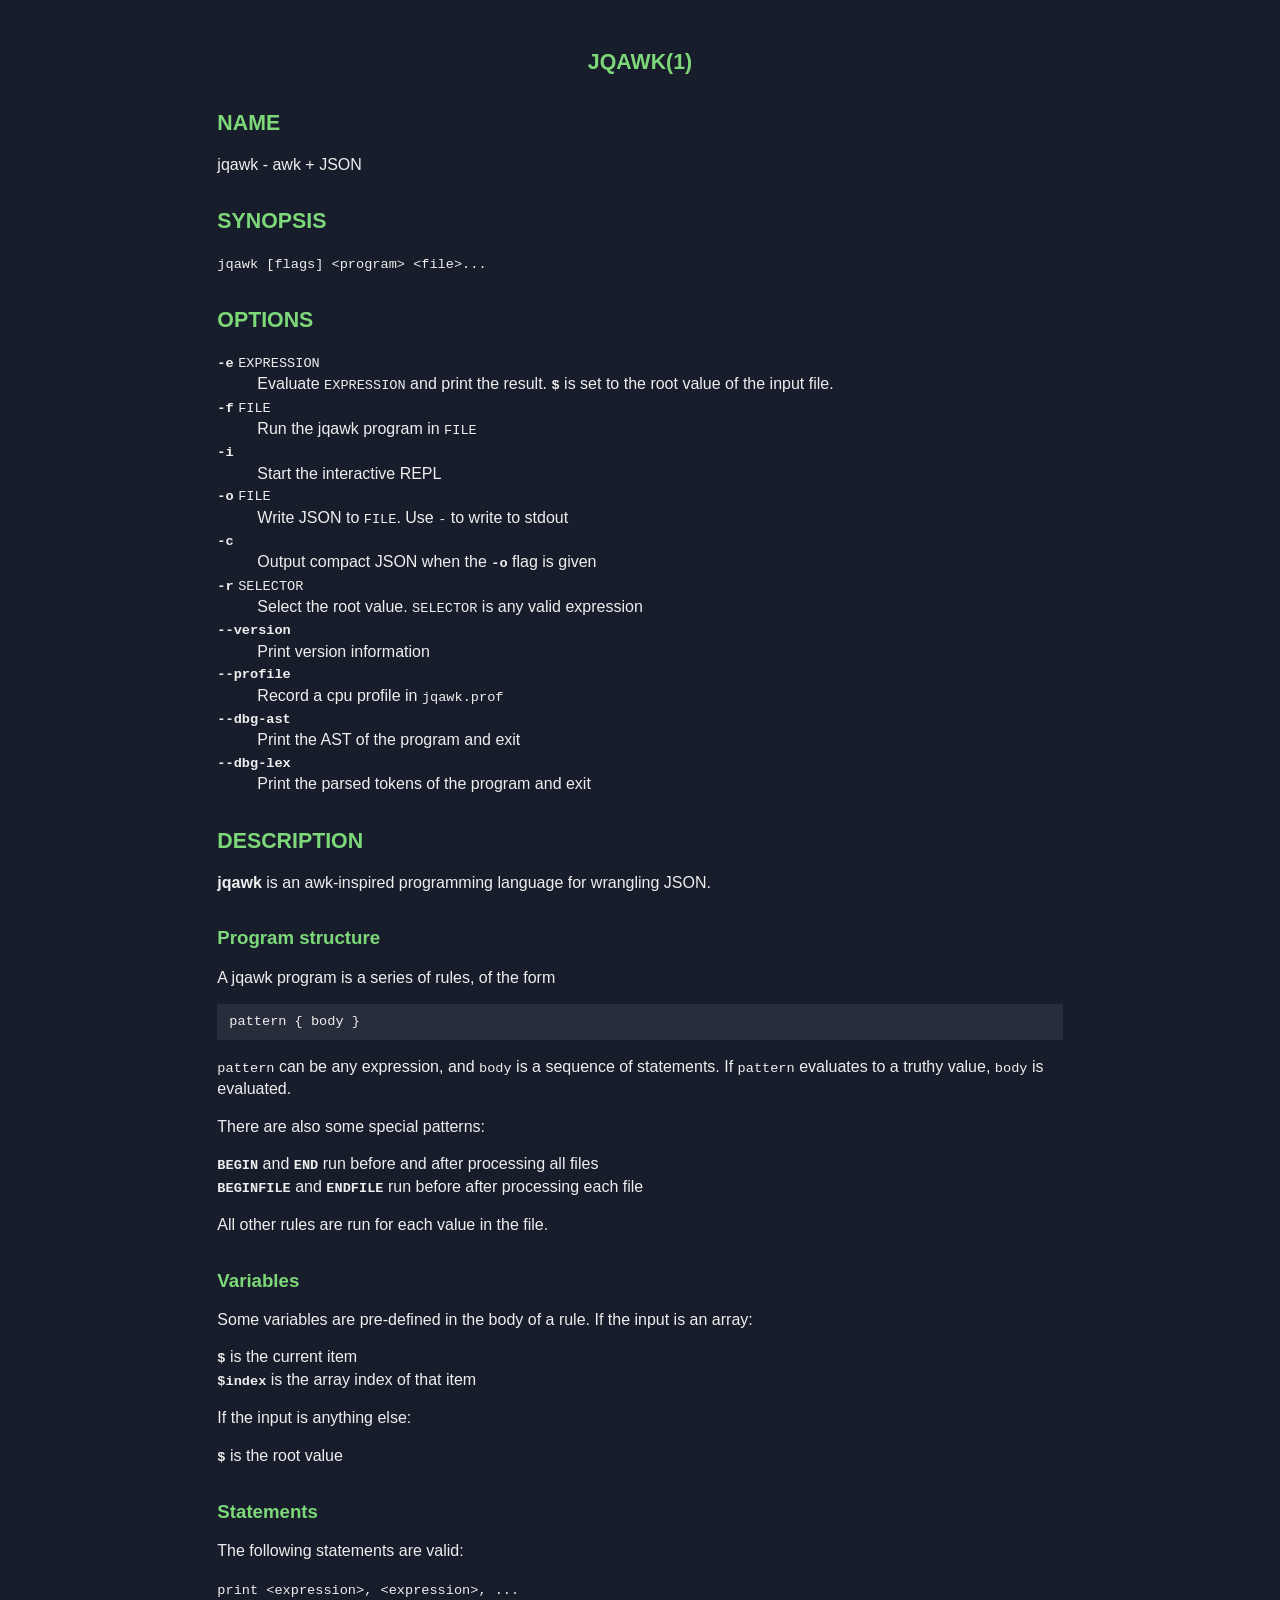
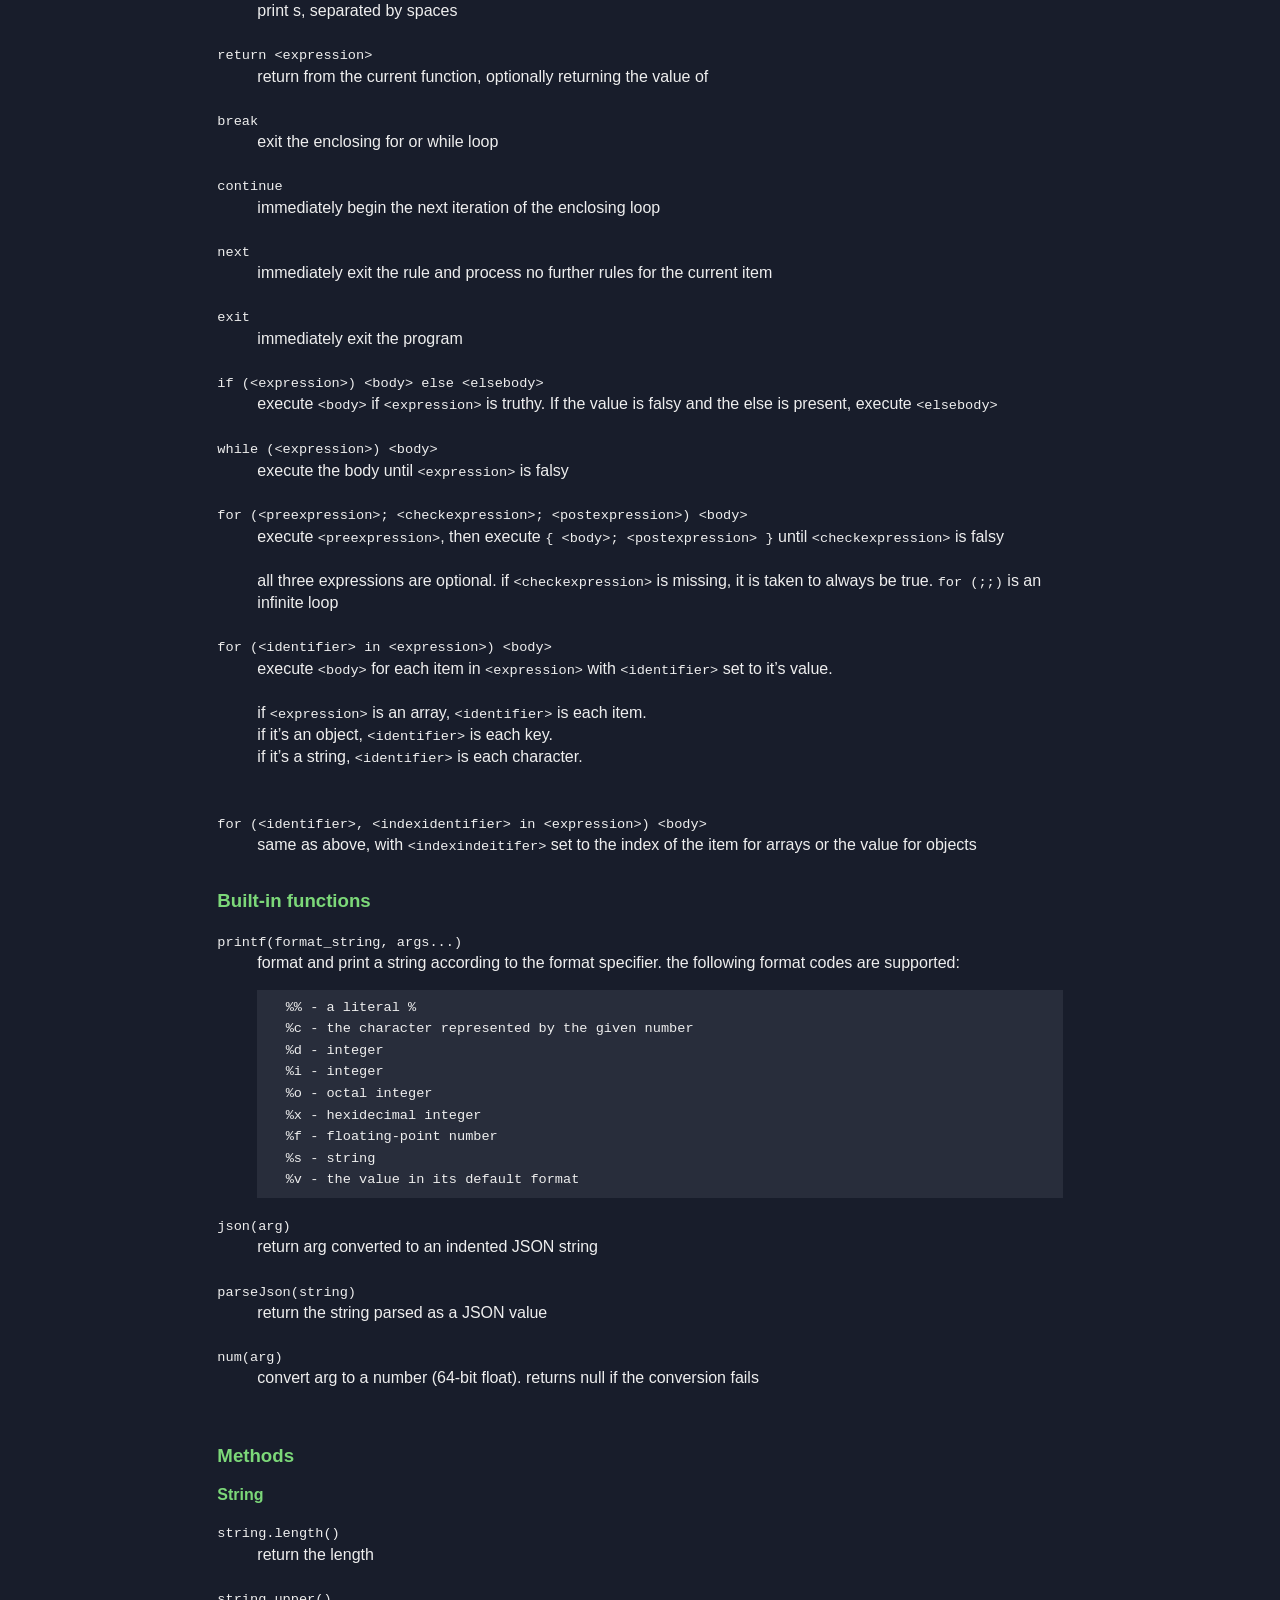
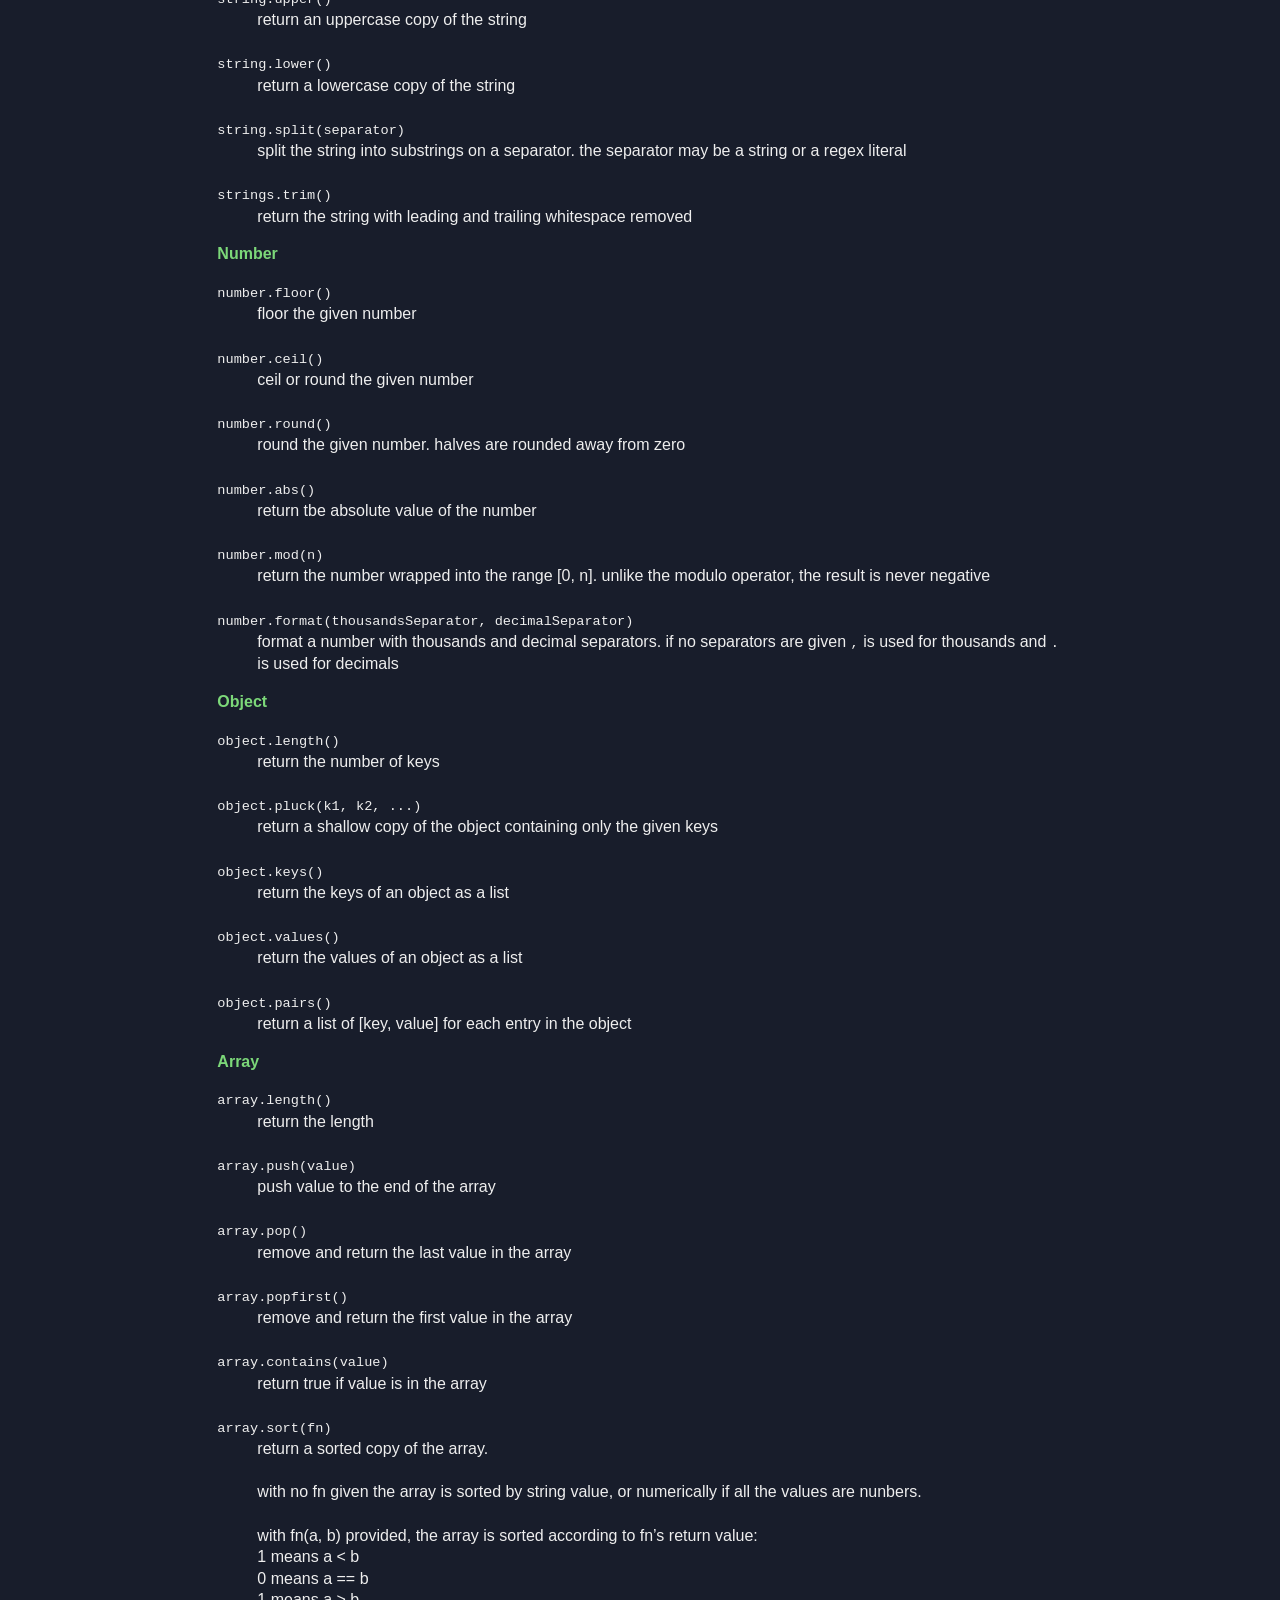
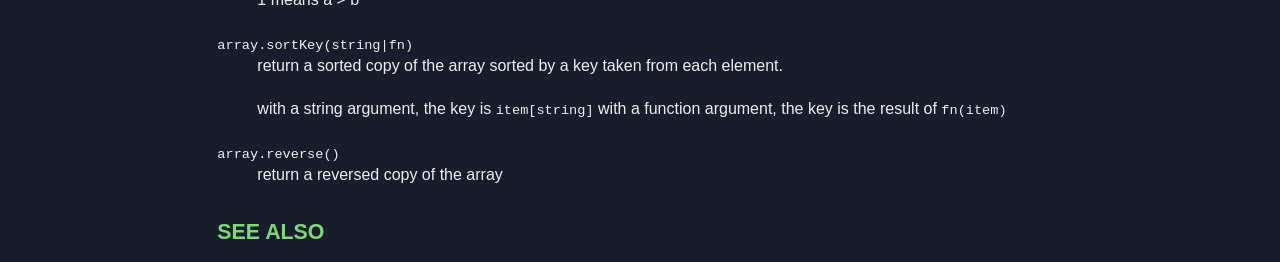
==== cli/docs/jqawk.html @ 04a34c37 "some website changes" ====
<!DOCTYPE html>
<html xmlns="http://www.w3.org/1999/xhtml">
<head>
  <meta charset="utf-8" />
  <meta name="generator" content="pandoc" />
  <meta name="viewport" content="width=device-width, initial-scale=1.0, user-scalable=yes" />
  <title>JQAWK(1)</title>
  <style>

html {
color: #1a1a1a;
background-color: #fdfdfd;
}
body {
margin: 0 auto;
max-width: 36em;
padding-left: 50px;
padding-right: 50px;
padding-top: 50px;
padding-bottom: 50px;
hyphens: auto;
overflow-wrap: break-word;
text-rendering: optimizeLegibility;
font-kerning: normal;
}
@media (max-width: 600px) {
body {
font-size: 0.9em;
padding: 12px;
}
h1 {
font-size: 1.8em;
}
}
@media print {
html {
background-color: white;
}
body {
background-color: transparent;
color: black;
font-size: 12pt;
}
p, h2, h3 {
orphans: 3;
widows: 3;
}
h2, h3, h4 {
page-break-after: avoid;
}
}
p {
margin: 1em 0;
}
a {
color: #1a1a1a;
}
a:visited {
color: #1a1a1a;
}
img {
max-width: 100%;
}
svg {
height: auto;
max-width: 100%;
}
h1, h2, h3, h4, h5, h6 {
margin-top: 1.4em;
}
h5, h6 {
font-size: 1em;
font-style: italic;
}
h6 {
font-weight: normal;
}
ol, ul {
padding-left: 1.7em;
margin-top: 1em;
}
li > ol, li > ul {
margin-top: 0;
}
blockquote {
margin: 1em 0 1em 1.7em;
padding-left: 1em;
border-left: 2px solid #e6e6e6;
color: #606060;
}
code {
white-space: pre-wrap;
font-family: Menlo, Monaco, Consolas, 'Lucida Console', monospace;
font-size: 85%;
margin: 0;
hyphens: manual;
}
pre {
margin: 1em 0;
overflow: auto;
}
pre code {
padding: 0;
overflow: visible;
overflow-wrap: normal;
}
.sourceCode {
background-color: transparent;
overflow: visible;
}
hr {
border: none;
border-top: 1px solid #1a1a1a;
height: 1px;
margin: 1em 0;
}
table {
margin: 1em 0;
border-collapse: collapse;
width: 100%;
overflow-x: auto;
display: block;
font-variant-numeric: lining-nums tabular-nums;
}
table caption {
margin-bottom: 0.75em;
}
tbody {
margin-top: 0.5em;
border-top: 1px solid #1a1a1a;
border-bottom: 1px solid #1a1a1a;
}
th {
border-top: 1px solid #1a1a1a;
padding: 0.25em 0.5em 0.25em 0.5em;
}
td {
padding: 0.125em 0.5em 0.25em 0.5em;
}
header {
margin-bottom: 4em;
text-align: center;
}
#TOC li {
list-style: none;
}
#TOC ul {
padding-left: 1.3em;
}
#TOC > ul {
padding-left: 0;
}
#TOC a:not(:hover) {
text-decoration: none;
}
span.smallcaps{font-variant: small-caps;}
div.columns{display: flex; gap: min(4vw, 1.5em);}
div.column{flex: auto; overflow-x: auto;}
div.hanging-indent{margin-left: 1.5em; text-indent: -1.5em;}

ul.task-list[class]{list-style: none;}
ul.task-list li input[type="checkbox"] {
font-size: inherit;
width: 0.8em;
margin: 0 0.8em 0.2em -1.6em;
vertical-align: middle;
}
.display.math{display: block; text-align: center; margin: 0.5rem auto;}
</style>
  <style type="text/css">html {
background-color: #181d2b;
color: #eee;
font-family: sans-serif;
font-size: 12pt;
line-height: 1.35;
}
body {
padding: 1rem 0;
max-width: 100ex;
}
header {
margin-bottom: 1rem;
}
header > p {
margin: 0;
}
footer {
background-color: #080d1b;
position: absolute;
text-align: center;
left: 0;
right: 0;
padding: 2rem;
}
footer > div {
max-width: 100ex;
margin: 0 auto;
}
a, a:visited {
color: dodgerblue;
text-decoration: none;
}
h2 {
text-transform: captialize;
}
h1 { font-size: 16pt; margin-top: 2rem; }
h2 { font-size: 14pt; margin-top: 2rem; }
h3 { font-size: 12pt; margin-top: 1rem; }
h1, h2, h3 {
color: #7cd879;
}
pre {
font-size: 12pt;
padding: 7px 12px;
overflow-x: auto;
}
pre, .sourceCode {
background-color: #282d3b;
}
code, pre {
white-space: pre;
}
.jqawk-header {
display: flex;
gap: 1rem;
padding-bottom: 1rem;
border-bottom: .25rem solid #7cd879;
}
.jqawk-header img {
width: 72px;
height: 72px;
}
.jqawk-header h1 {
font-size: 20pt;
margin-top: 16px;
color: #7cd879;
}

.tip {
border-left: .25em solid #6b6;
padding: .25rem .5rem;
}
.tip .title {
color: #6b6;
}
.tip p:first-child {
margin-top: 0;
}
</style>
</head>
<body>
<header id="title-block-header">
<h1 class="title">JQAWK(1)</h1>
</header>
<h1 id="name">NAME</h1>
<p>jqawk - awk + JSON</p>
<h1 id="synopsis">SYNOPSIS</h1>
<p><code>jqawk [flags] &lt;program&gt; &lt;file&gt;...</code></p>
<h1 id="options">OPTIONS</h1>
<dl>
<dt><strong><code>-e</code></strong> <code>EXPRESSION</code></dt>
<dd>
Evaluate <code>EXPRESSION</code> and print the result.
<strong><code>$</code></strong> is set to the root value of the input
file.
</dd>
<dt><strong><code>-f</code></strong> <code>FILE</code></dt>
<dd>
Run the jqawk program in <code>FILE</code>
</dd>
<dt><strong><code>-i</code></strong></dt>
<dd>
Start the interactive REPL
</dd>
<dt><strong><code>-o</code></strong> <code>FILE</code></dt>
<dd>
Write JSON to <code>FILE</code>. Use <code>-</code> to write to stdout
</dd>
<dt><strong><code>-c</code></strong></dt>
<dd>
Output compact JSON when the <strong><code>-o</code></strong> flag is
given
</dd>
<dt><strong><code>-r</code></strong> <code>SELECTOR</code></dt>
<dd>
Select the root value. <code>SELECTOR</code> is any valid expression
</dd>
<dt><strong><code>--version</code></strong></dt>
<dd>
Print version information
</dd>
<dt><strong><code>--profile</code></strong></dt>
<dd>
Record a cpu profile in <code>jqawk.prof</code>
</dd>
<dt><strong><code>--dbg-ast</code></strong></dt>
<dd>
Print the AST of the program and exit
</dd>
<dt><strong><code>--dbg-lex</code></strong></dt>
<dd>
Print the parsed tokens of the program and exit
</dd>
</dl>
<h1 id="description">DESCRIPTION</h1>
<p><strong>jqawk</strong> is an awk-inspired programming language for
wrangling JSON.</p>
<h2 id="program-structure">Program structure</h2>
<p>A jqawk program is a series of rules, of the form</p>
<pre><code>pattern { body }</code></pre>
<p><code>pattern</code> can be any expression, and <code>body</code> is
a sequence of statements. If <code>pattern</code> evaluates to a truthy
value, <code>body</code> is evaluated.</p>
<p>There are also some special patterns:</p>
<p><strong><code>BEGIN</code></strong> and
<strong><code>END</code></strong> run before and after processing all
files<br />
<strong><code>BEGINFILE</code></strong> and
<strong><code>ENDFILE</code></strong> run before after processing each
file</p>
<p>All other rules are run for each value in the file.</p>
<h2 id="variables">Variables</h2>
<p>Some variables are pre-defined in the body of a rule. If the input is
an array:</p>
<p><strong><code>$</code></strong> is the current item<br />
<strong><code>$index</code></strong> is the array index of that item</p>
<p>If the input is anything else:</p>
<p><strong><code>$</code></strong> is the root value</p>
<h2 id="statements">Statements</h2>
<p>The following statements are valid:</p>
<dl>
<dt><code>print &lt;expression&gt;, &lt;expression&gt;, ...</code></dt>
<dd>
print <expression>s, separated by spaces <br><br>
</dd>
<dt><code>return &lt;expression&gt;</code></dt>
<dd>
return from the current function, optionally returning the value of
<expression> <br><br>
</dd>
<dt><code>break</code></dt>
<dd>
exit the enclosing for or while loop <br><br>
</dd>
<dt><code>continue</code></dt>
<dd>
immediately begin the next iteration of the enclosing loop <br><br>
</dd>
<dt><code>next</code></dt>
<dd>
immediately exit the rule and process no further rules for the current
item <br><br>
</dd>
<dt><code>exit</code></dt>
<dd>
immediately exit the program <br><br>
</dd>
<dt><code>if (&lt;expression&gt;) &lt;body&gt; else &lt;elsebody&gt;</code></dt>
<dd>
execute <code>&lt;body&gt;</code> if <code>&lt;expression&gt;</code> is
truthy. If the value is falsy and the else is present, execute
<code>&lt;elsebody&gt;</code> <br><br>
</dd>
<dt><code>while (&lt;expression&gt;) &lt;body&gt;</code></dt>
<dd>
execute the body until <code>&lt;expression&gt;</code> is falsy <br><br>
</dd>
<dt><code>for (&lt;preexpression&gt;; &lt;checkexpression&gt;; &lt;postexpression&gt;) &lt;body&gt;</code></dt>
<dd>
execute <code>&lt;preexpression&gt;</code>, then execute
<code>{ &lt;body&gt;; &lt;postexpression&gt; }</code> until
<code>&lt;checkexpression&gt;</code> is falsy
<br><br>
all three expressions are optional. if
<code>&lt;checkexpression&gt;</code> is missing, it is taken to always
be true. <code>for (;;)</code> is an infinite loop <br><br>
</dd>
<dt><code>for (&lt;identifier&gt; in &lt;expression&gt;) &lt;body&gt;</code></dt>
<dd>
execute <code>&lt;body&gt;</code> for each item in
<code>&lt;expression&gt;</code> with <code>&lt;identifier&gt;</code> set
to it’s value.
<br><br>
if <code>&lt;expression&gt;</code> is an array,
<code>&lt;identifier&gt;</code> is each item.<br />
if it’s an object, <code>&lt;identifier&gt;</code> is each key.<br />
if it’s a string, <code>&lt;identifier&gt;</code> is each
character.<br />
<br><br>
</dd>
<dt><code>for (&lt;identifier&gt;, &lt;indexidentifier&gt; in &lt;expression&gt;) &lt;body&gt;</code></dt>
<dd>
same as above, with <code>&lt;indexindeitifer&gt;</code> set to the
index of the item for arrays or the value for objects
</dd>
</dl>
<h2 id="built-in-functions">Built-in functions</h2>
<dl>
<dt><code>printf(format_string, args...)</code></dt>
<dd>
format and print a string according to the format specifier. the
following format codes are supported:
<pre><code>  %% - a literal %
  %c - the character represented by the given number
  %d - integer
  %i - integer
  %o - octal integer
  %x - hexidecimal integer
  %f - floating-point number
  %s - string
  %v - the value in its default format</code></pre>
</dd>
<dt><code>json(arg)</code></dt>
<dd>
return arg converted to an indented JSON string <br><br>
</dd>
<dt><code>parseJson(string)</code></dt>
<dd>
return the string parsed as a JSON value <br><br>
</dd>
<dt><code>num(arg)</code></dt>
<dd>
convert arg to a number (64-bit float). returns null if the conversion
fails <br><br>
</dd>
</dl>
<h2 id="methods">Methods</h2>
<h3 id="string">String</h3>
<dl>
<dt><code>string.length()</code></dt>
<dd>
return the length <br><br>
</dd>
<dt><code>string.upper()</code></dt>
<dd>
return an uppercase copy of the string <br><br>
</dd>
<dt><code>string.lower()</code></dt>
<dd>
return a lowercase copy of the string <br><br>
</dd>
<dt><code>string.split(separator)</code></dt>
<dd>
split the string into substrings on a separator. the separator may be a
string or a regex literal <br><br>
</dd>
<dt><code>strings.trim()</code></dt>
<dd>
return the string with leading and trailing whitespace removed
</dd>
</dl>
<h3 id="number">Number</h3>
<dl>
<dt><code>number.floor()</code></dt>
<dd>
floor the given number <br><br>
</dd>
<dt><code>number.ceil()</code></dt>
<dd>
ceil or round the given number <br><br>
</dd>
<dt><code>number.round()</code></dt>
<dd>
round the given number. halves are rounded away from zero <br><br>
</dd>
<dt><code>number.abs()</code></dt>
<dd>
return tbe absolute value of the number <br><br>
</dd>
<dt><code>number.mod(n)</code></dt>
<dd>
return the number wrapped into the range [0, n]. unlike the modulo
operator, the result is never negative <br><br>
</dd>
<dt><code>number.format(thousandsSeparator, decimalSeparator)</code></dt>
<dd>
format a number with thousands and decimal separators. if no separators
are given <code>,</code> is used for thousands and <code>.</code> is
used for decimals
</dd>
</dl>
<h3 id="object">Object</h3>
<dl>
<dt><code>object.length()</code></dt>
<dd>
return the number of keys <br><br>
</dd>
<dt><code>object.pluck(k1, k2, ...)</code></dt>
<dd>
return a shallow copy of the object containing only the given keys
<br><br>
</dd>
<dt><code>object.keys()</code></dt>
<dd>
return the keys of an object as a list <br><br>
</dd>
<dt><code>object.values()</code></dt>
<dd>
return the values of an object as a list <br><br>
</dd>
<dt><code>object.pairs()</code></dt>
<dd>
return a list of [key, value] for each entry in the object
</dd>
</dl>
<h3 id="array">Array</h3>
<dl>
<dt><code>array.length()</code></dt>
<dd>
return the length <br><br>
</dd>
<dt><code>array.push(value)</code></dt>
<dd>
push value to the end of the array <br><br>
</dd>
<dt><code>array.pop()</code></dt>
<dd>
remove and return the last value in the array <br><br>
</dd>
<dt><code>array.popfirst()</code></dt>
<dd>
remove and return the first value in the array <br><br>
</dd>
<dt><code>array.contains(value)</code></dt>
<dd>
return true if value is in the array <br><br>
</dd>
<dt><code>array.sort(fn)</code></dt>
<dd>
return a sorted copy of the array.
<br><br>
with no fn given the array is sorted by string value, or numerically if
all the values are nunbers.
<br><br>
with fn(a, b) provided, the array is sorted according to fn’s return
value:<br />
1 means a &lt; b<br />
0 means a == b<br />
1 means a &gt; b <br><br>
</dd>
<dt><code>array.sortKey(string|fn)</code></dt>
<dd>
return a sorted copy of the array sorted by a key taken from each
element.
<br><br>
with a string argument, the key is <code>item[string]</code> with a
function argument, the key is the result of <code>fn(item)</code>
<br><br>
</dd>
<dt><code>array.reverse()</code></dt>
<dd>
return a reversed copy of the array
</dd>
</dl>
<h1 id="see-also">SEE ALSO</h1>
<p>Project homepage <a href="http://github.com/alligator/jqawk">http://github.com/alligator/jqawk</a></p>
</body>
</html>
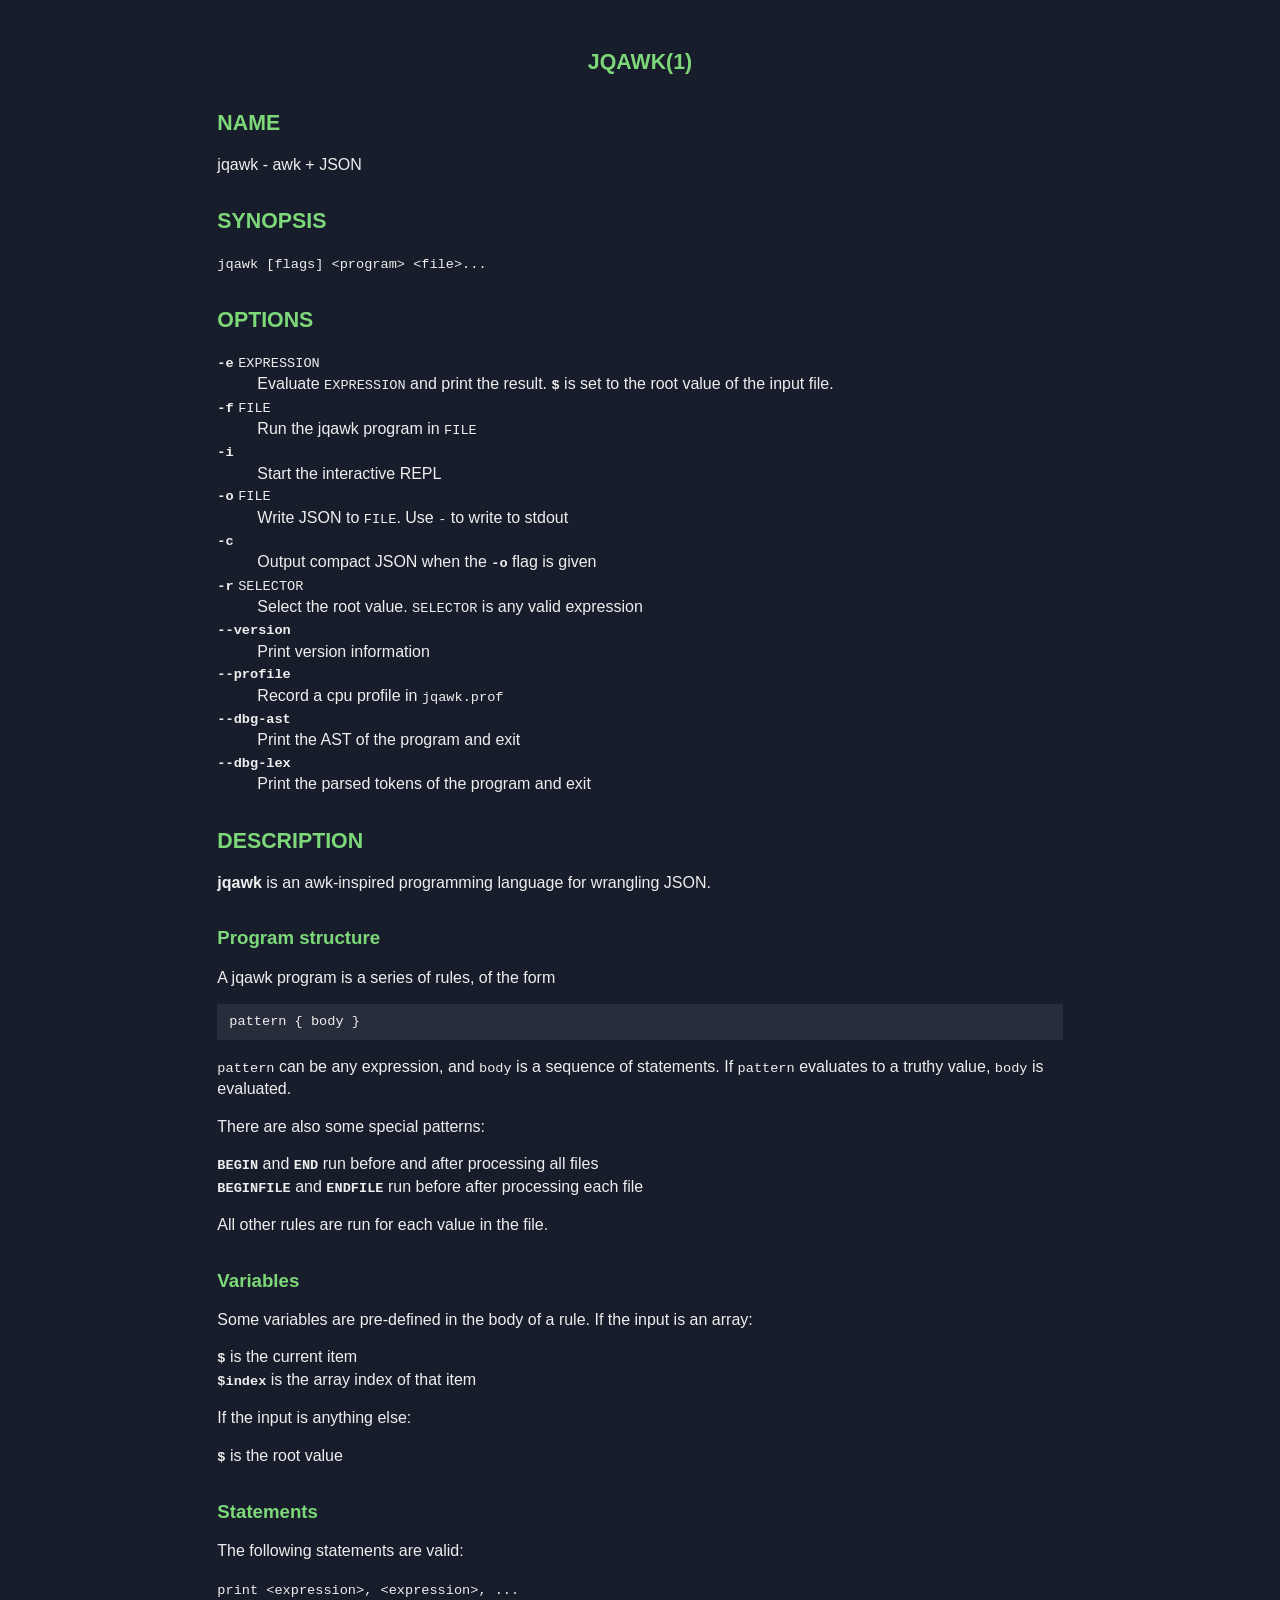
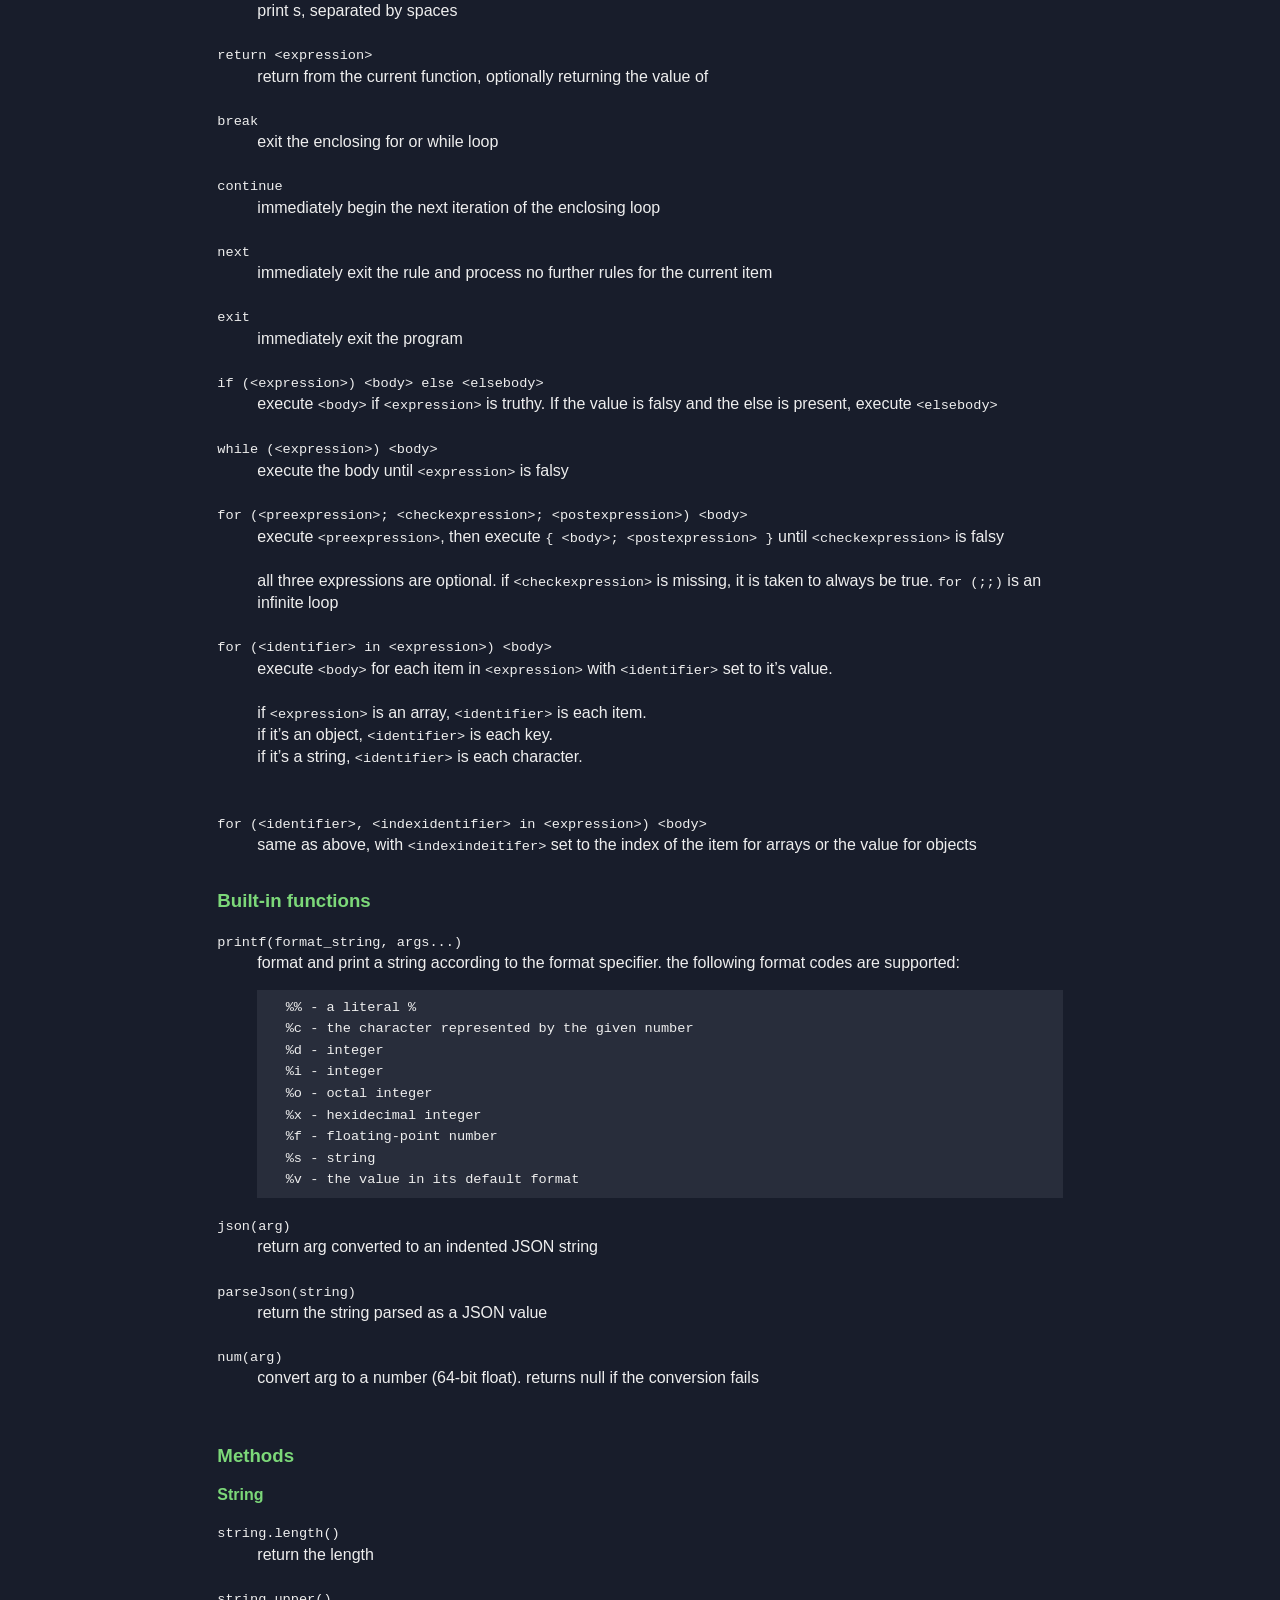
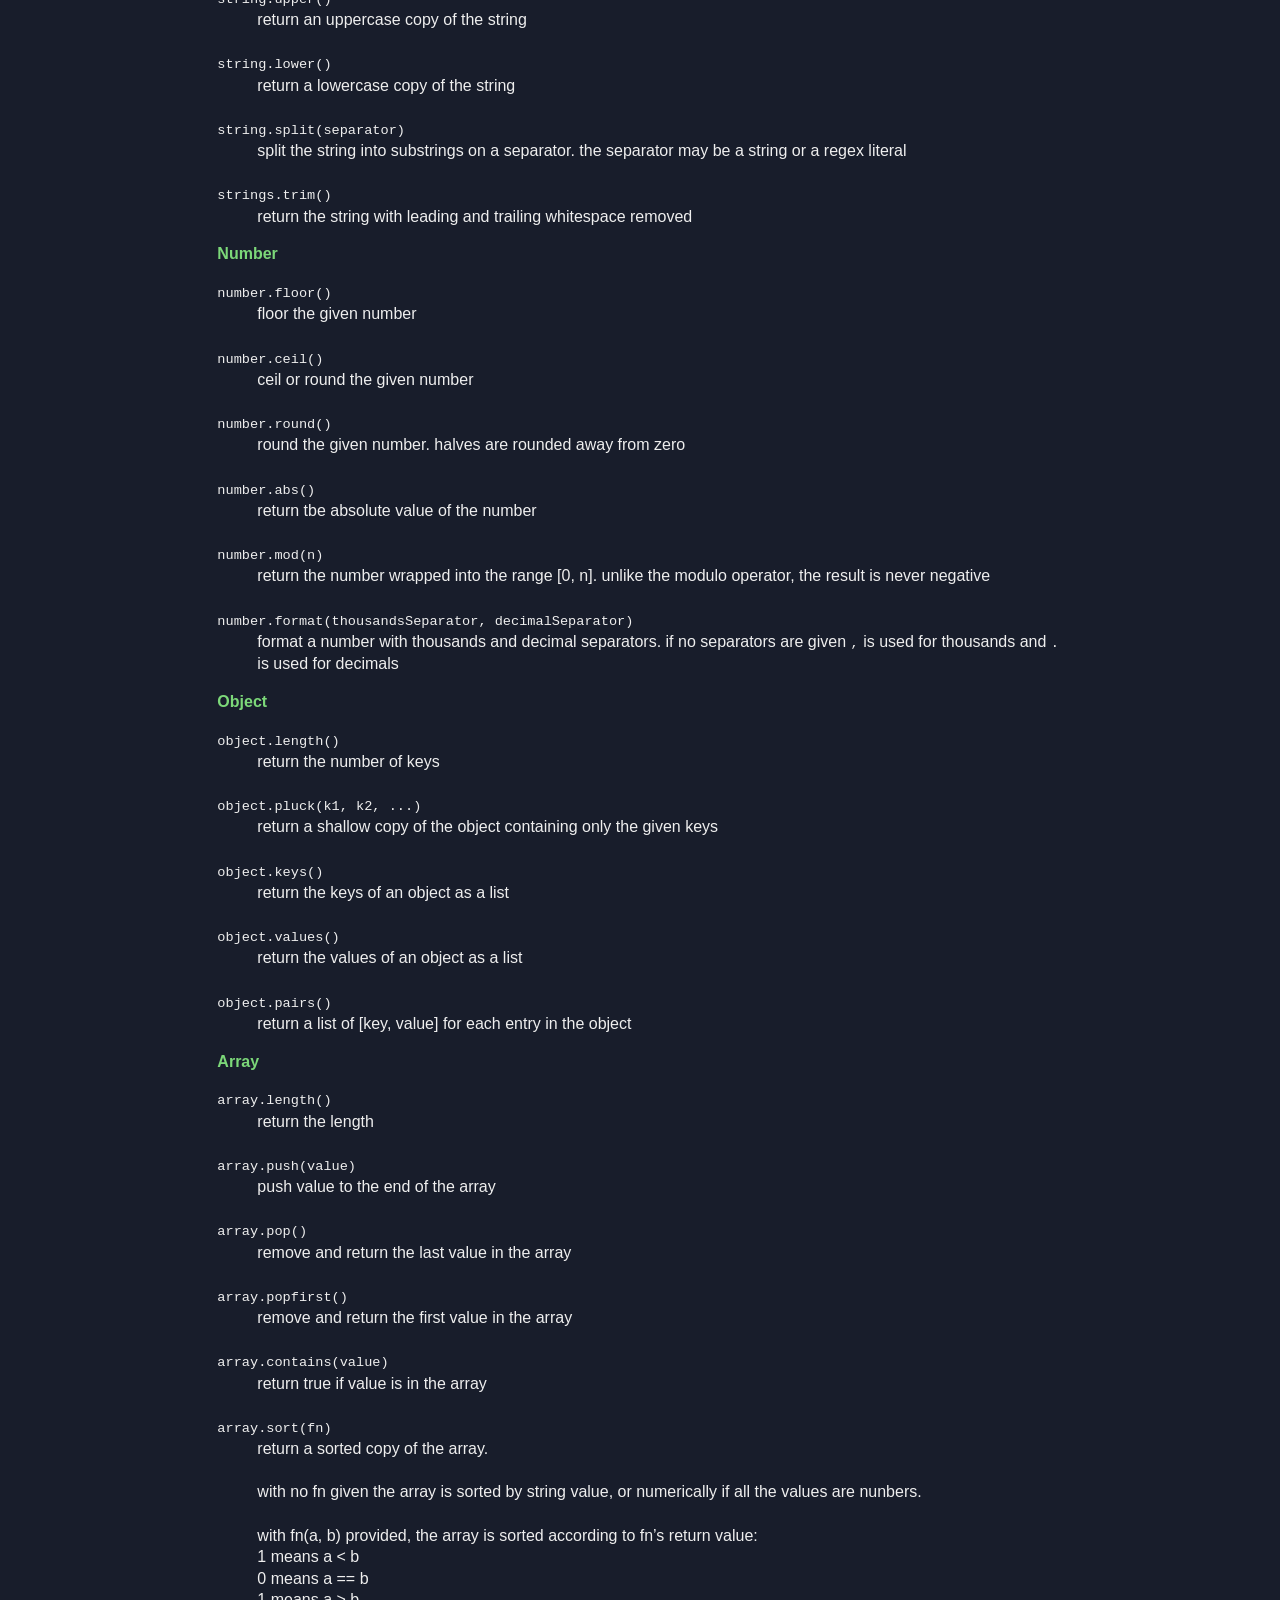
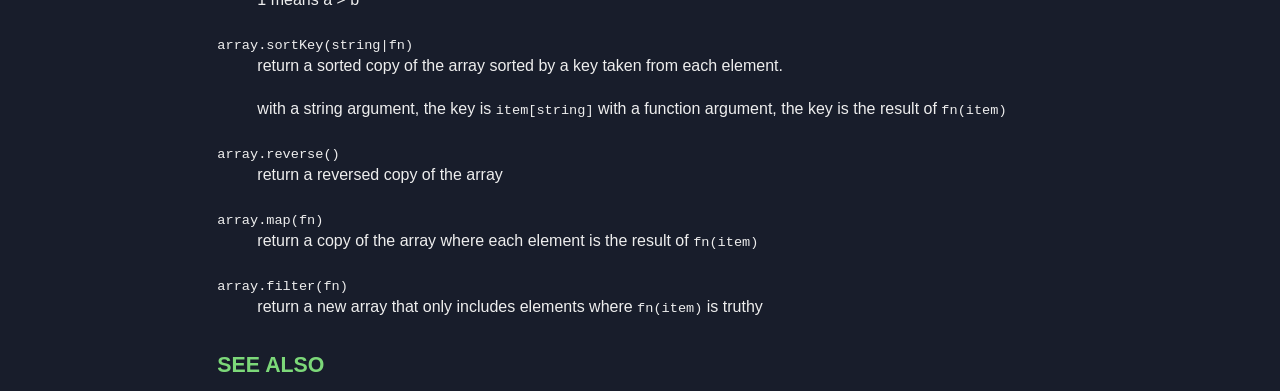
==== commit fd8f46ac: "add array.map() and array.filter()" ====
--- a/cli/docs/jqawk.html
+++ b/cli/docs/jqawk.html
@@ -175,7 +175,7 @@
 line-height: 1.35;
 }
 body {
-padding: 1rem 0;
+padding: 1rem 1rem;
 max-width: 100ex;
 }
 header {
@@ -549,7 +549,17 @@
 </dd>
 <dt><code>array.reverse()</code></dt>
 <dd>
-return a reversed copy of the array
+return a reversed copy of the array <br><br>
+</dd>
+<dt><code>array.map(fn)</code></dt>
+<dd>
+return a copy of the array where each element is the result of
+<code>fn(item)</code> <br><br>
+</dd>
+<dt><code>array.filter(fn)</code></dt>
+<dd>
+return a new array that only includes elements where
+<code>fn(item)</code> is truthy
 </dd>
 </dl>
 <h1 id="see-also">SEE ALSO</h1>
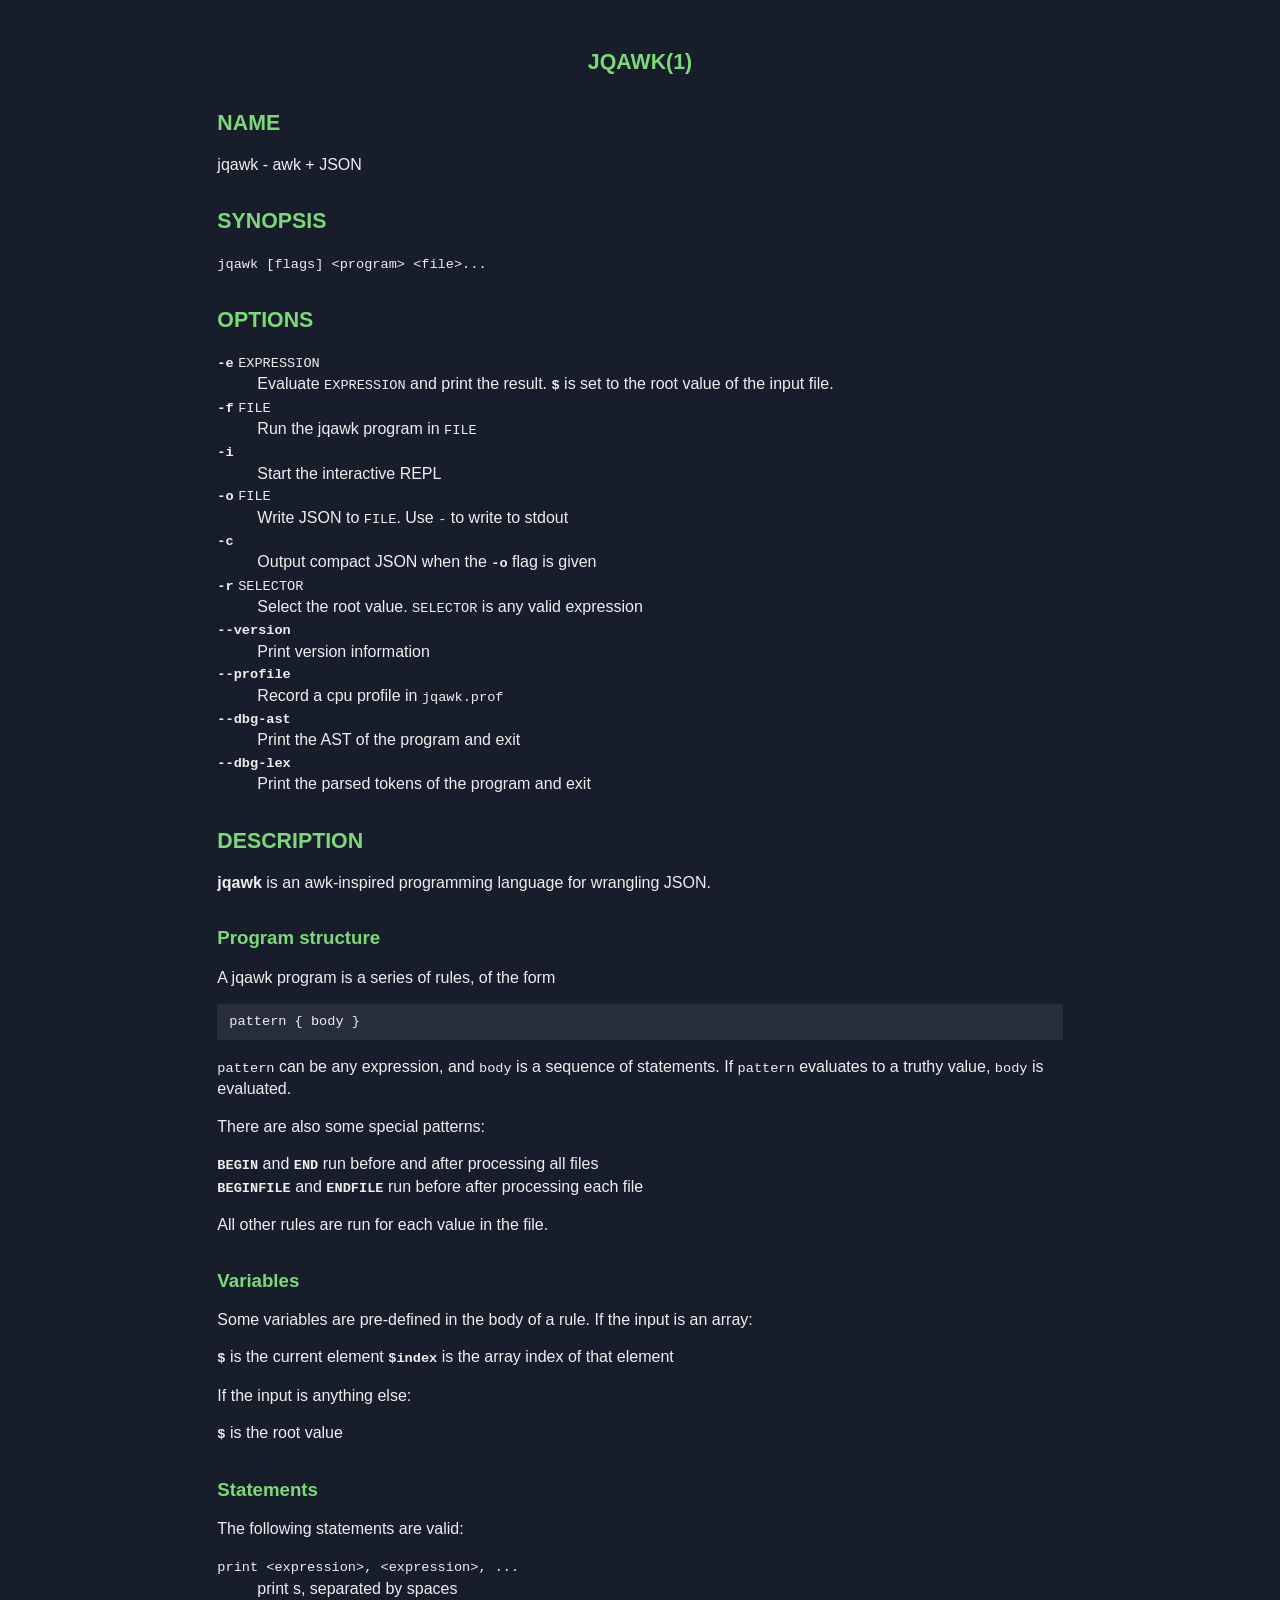
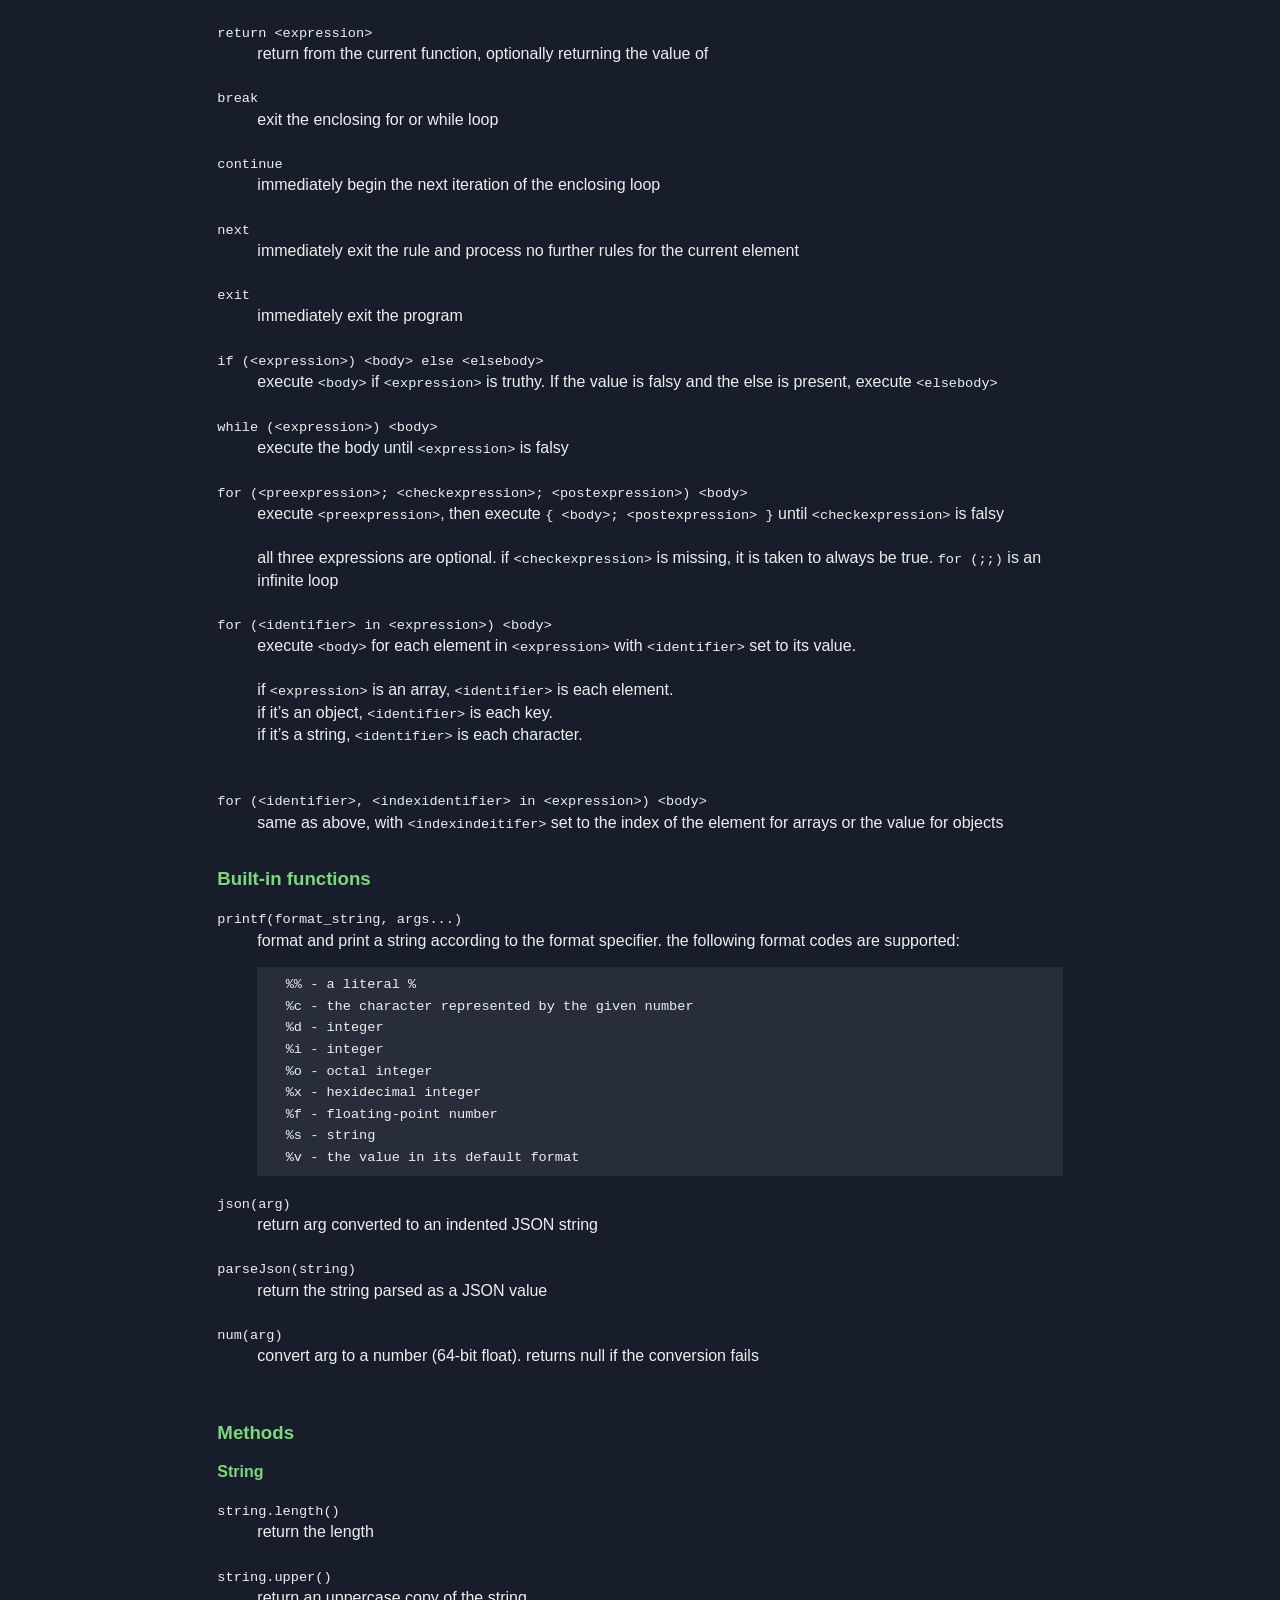
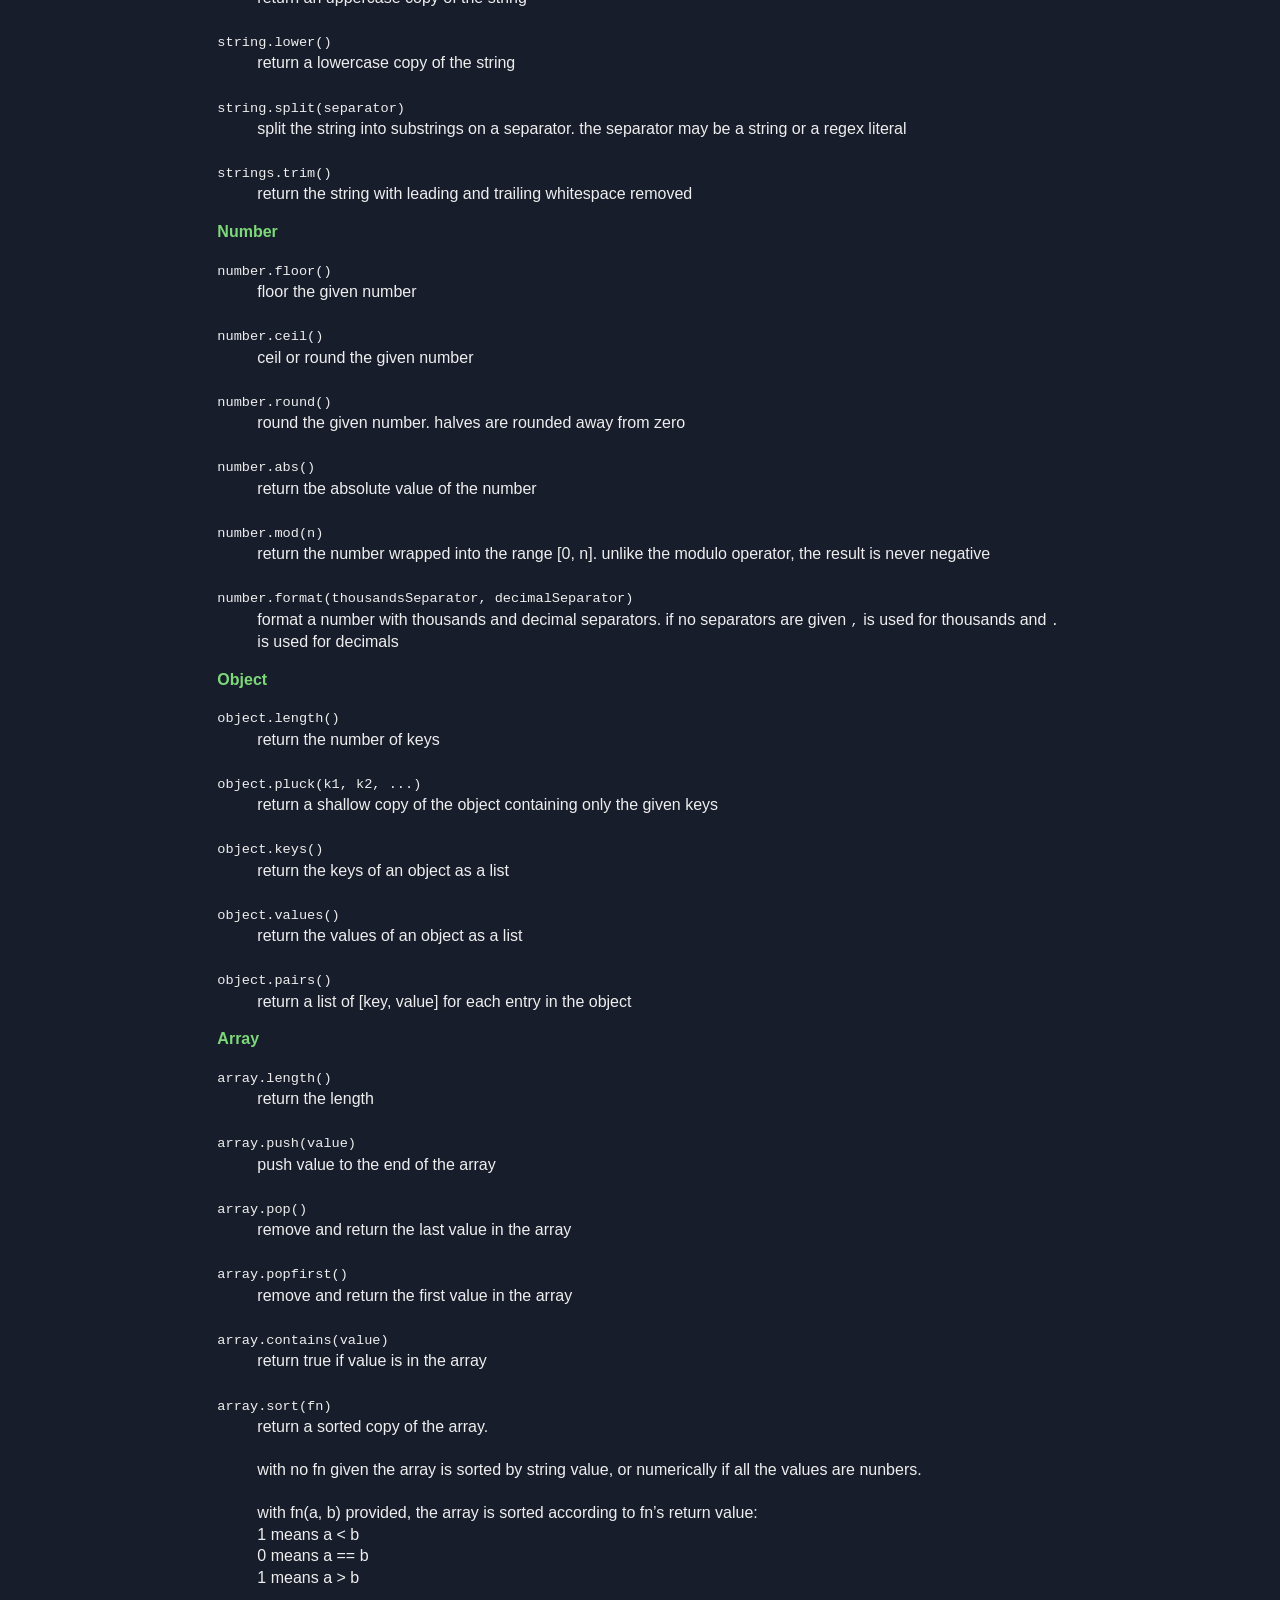
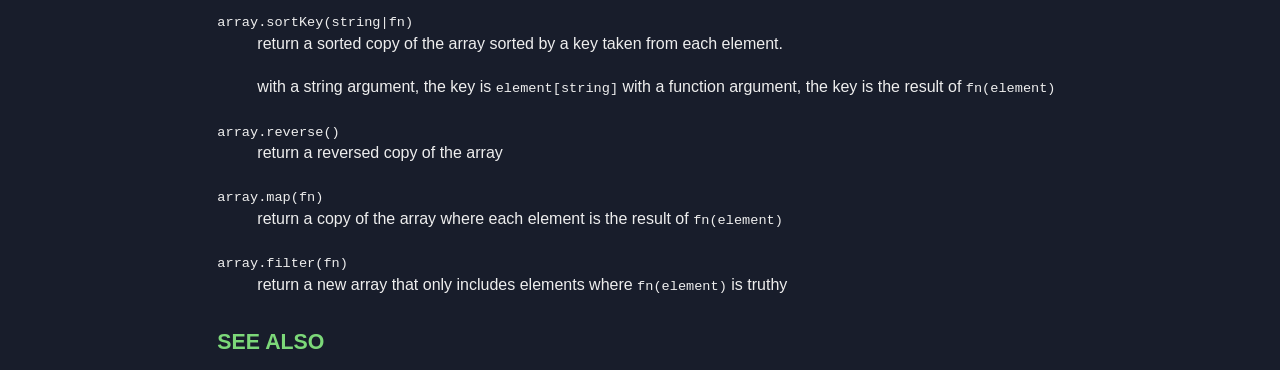
==== commit 4d97bd87: "standardize function element naming in the docs" ====
--- a/cli/docs/jqawk.html
+++ b/cli/docs/jqawk.html
@@ -322,8 +322,9 @@
 <h2 id="variables">Variables</h2>
 <p>Some variables are pre-defined in the body of a rule. If the input is
 an array:</p>
-<p><strong><code>$</code></strong> is the current item<br />
-<strong><code>$index</code></strong> is the array index of that item</p>
+<p><strong><code>$</code></strong> is the current element
+<strong><code>$index</code></strong> is the array index of that
+element</p>
 <p>If the input is anything else:</p>
 <p><strong><code>$</code></strong> is the root value</p>
 <h2 id="statements">Statements</h2>
@@ -349,7 +350,7 @@
 <dt><code>next</code></dt>
 <dd>
 immediately exit the rule and process no further rules for the current
-item <br><br>
+element <br><br>
 </dd>
 <dt><code>exit</code></dt>
 <dd>
@@ -377,12 +378,12 @@
 </dd>
 <dt><code>for (&lt;identifier&gt; in &lt;expression&gt;) &lt;body&gt;</code></dt>
 <dd>
-execute <code>&lt;body&gt;</code> for each item in
+execute <code>&lt;body&gt;</code> for each element in
 <code>&lt;expression&gt;</code> with <code>&lt;identifier&gt;</code> set
-to it’s value.
+to its value.
 <br><br>
 if <code>&lt;expression&gt;</code> is an array,
-<code>&lt;identifier&gt;</code> is each item.<br />
+<code>&lt;identifier&gt;</code> is each element.<br />
 if it’s an object, <code>&lt;identifier&gt;</code> is each key.<br />
 if it’s a string, <code>&lt;identifier&gt;</code> is each
 character.<br />
@@ -391,7 +392,7 @@
 <dt><code>for (&lt;identifier&gt;, &lt;indexidentifier&gt; in &lt;expression&gt;) &lt;body&gt;</code></dt>
 <dd>
 same as above, with <code>&lt;indexindeitifer&gt;</code> set to the
-index of the item for arrays or the value for objects
+index of the element for arrays or the value for objects
 </dd>
 </dl>
 <h2 id="built-in-functions">Built-in functions</h2>
@@ -543,8 +544,8 @@
 return a sorted copy of the array sorted by a key taken from each
 element.
 <br><br>
-with a string argument, the key is <code>item[string]</code> with a
-function argument, the key is the result of <code>fn(item)</code>
+with a string argument, the key is <code>element[string]</code> with a
+function argument, the key is the result of <code>fn(element)</code>
 <br><br>
 </dd>
 <dt><code>array.reverse()</code></dt>
@@ -554,12 +555,12 @@
 <dt><code>array.map(fn)</code></dt>
 <dd>
 return a copy of the array where each element is the result of
-<code>fn(item)</code> <br><br>
+<code>fn(element)</code> <br><br>
 </dd>
 <dt><code>array.filter(fn)</code></dt>
 <dd>
 return a new array that only includes elements where
-<code>fn(item)</code> is truthy
+<code>fn(element)</code> is truthy
 </dd>
 </dl>
 <h1 id="see-also">SEE ALSO</h1>
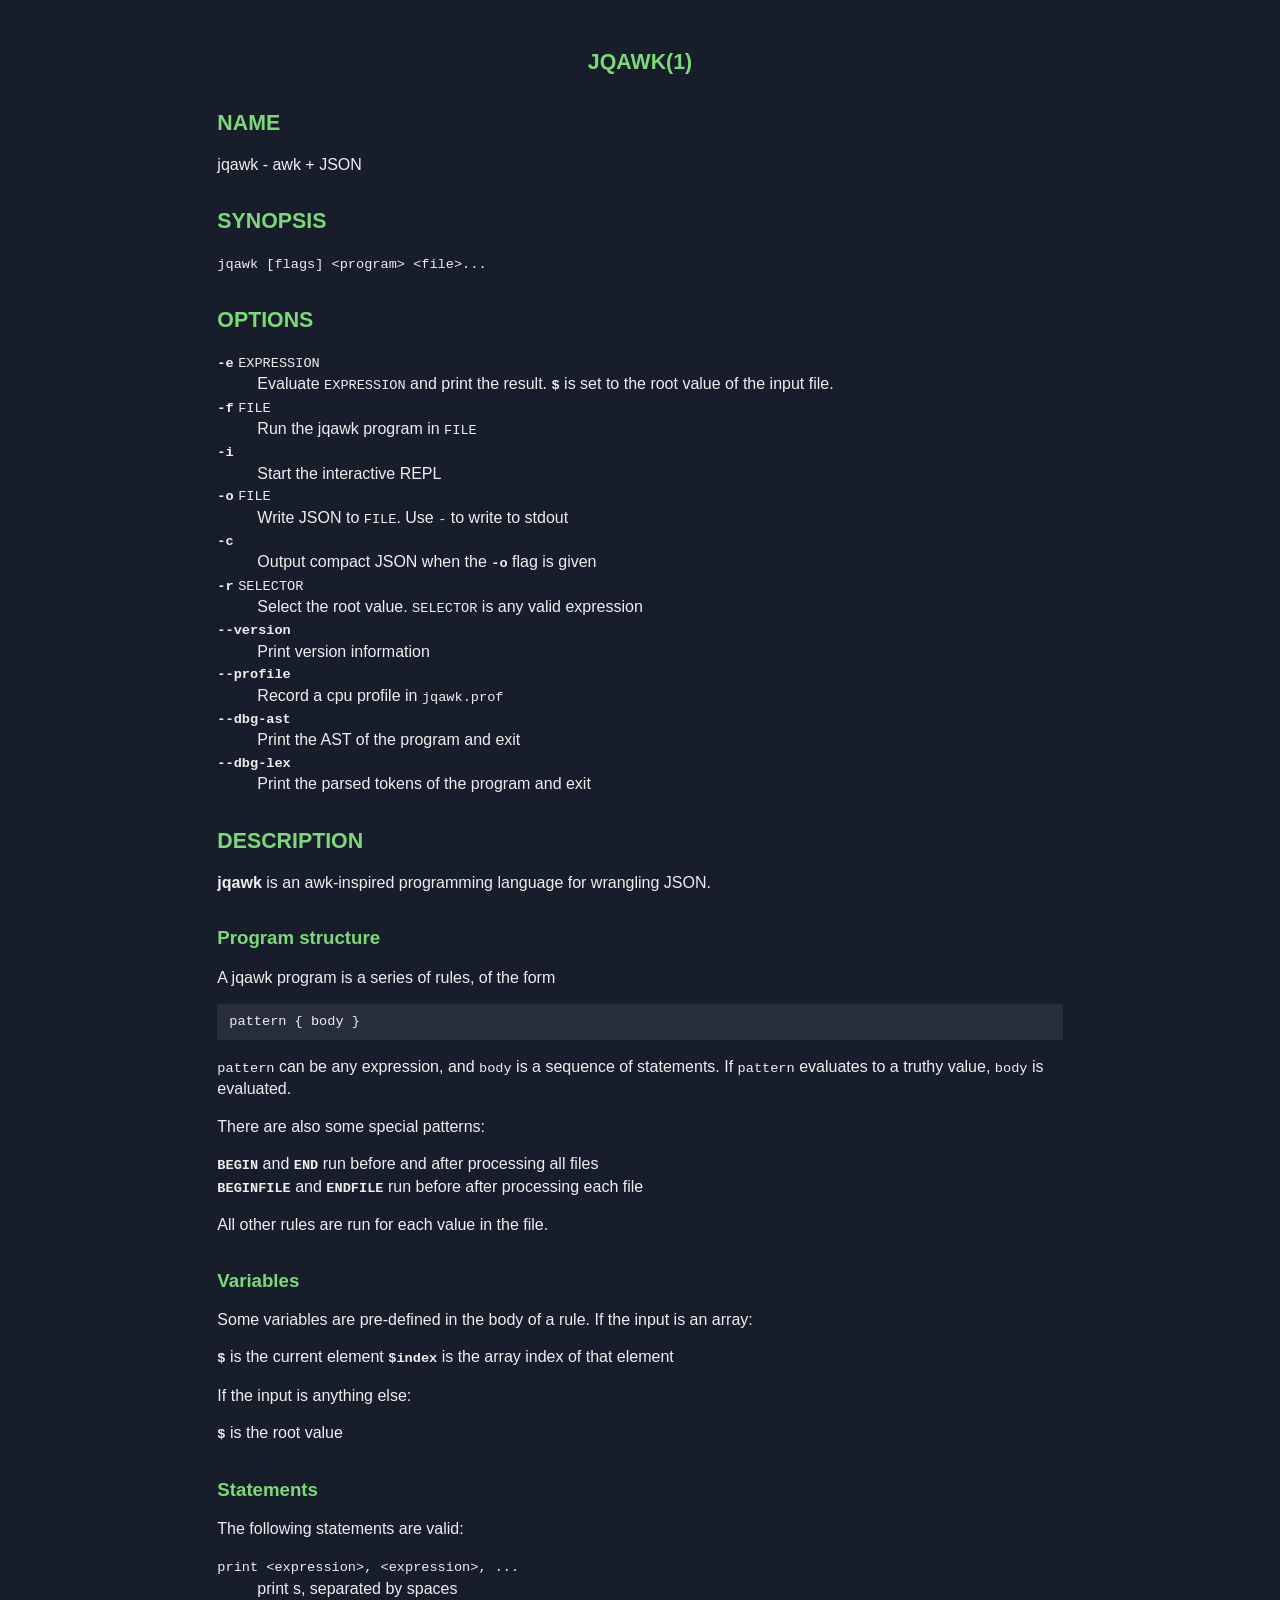
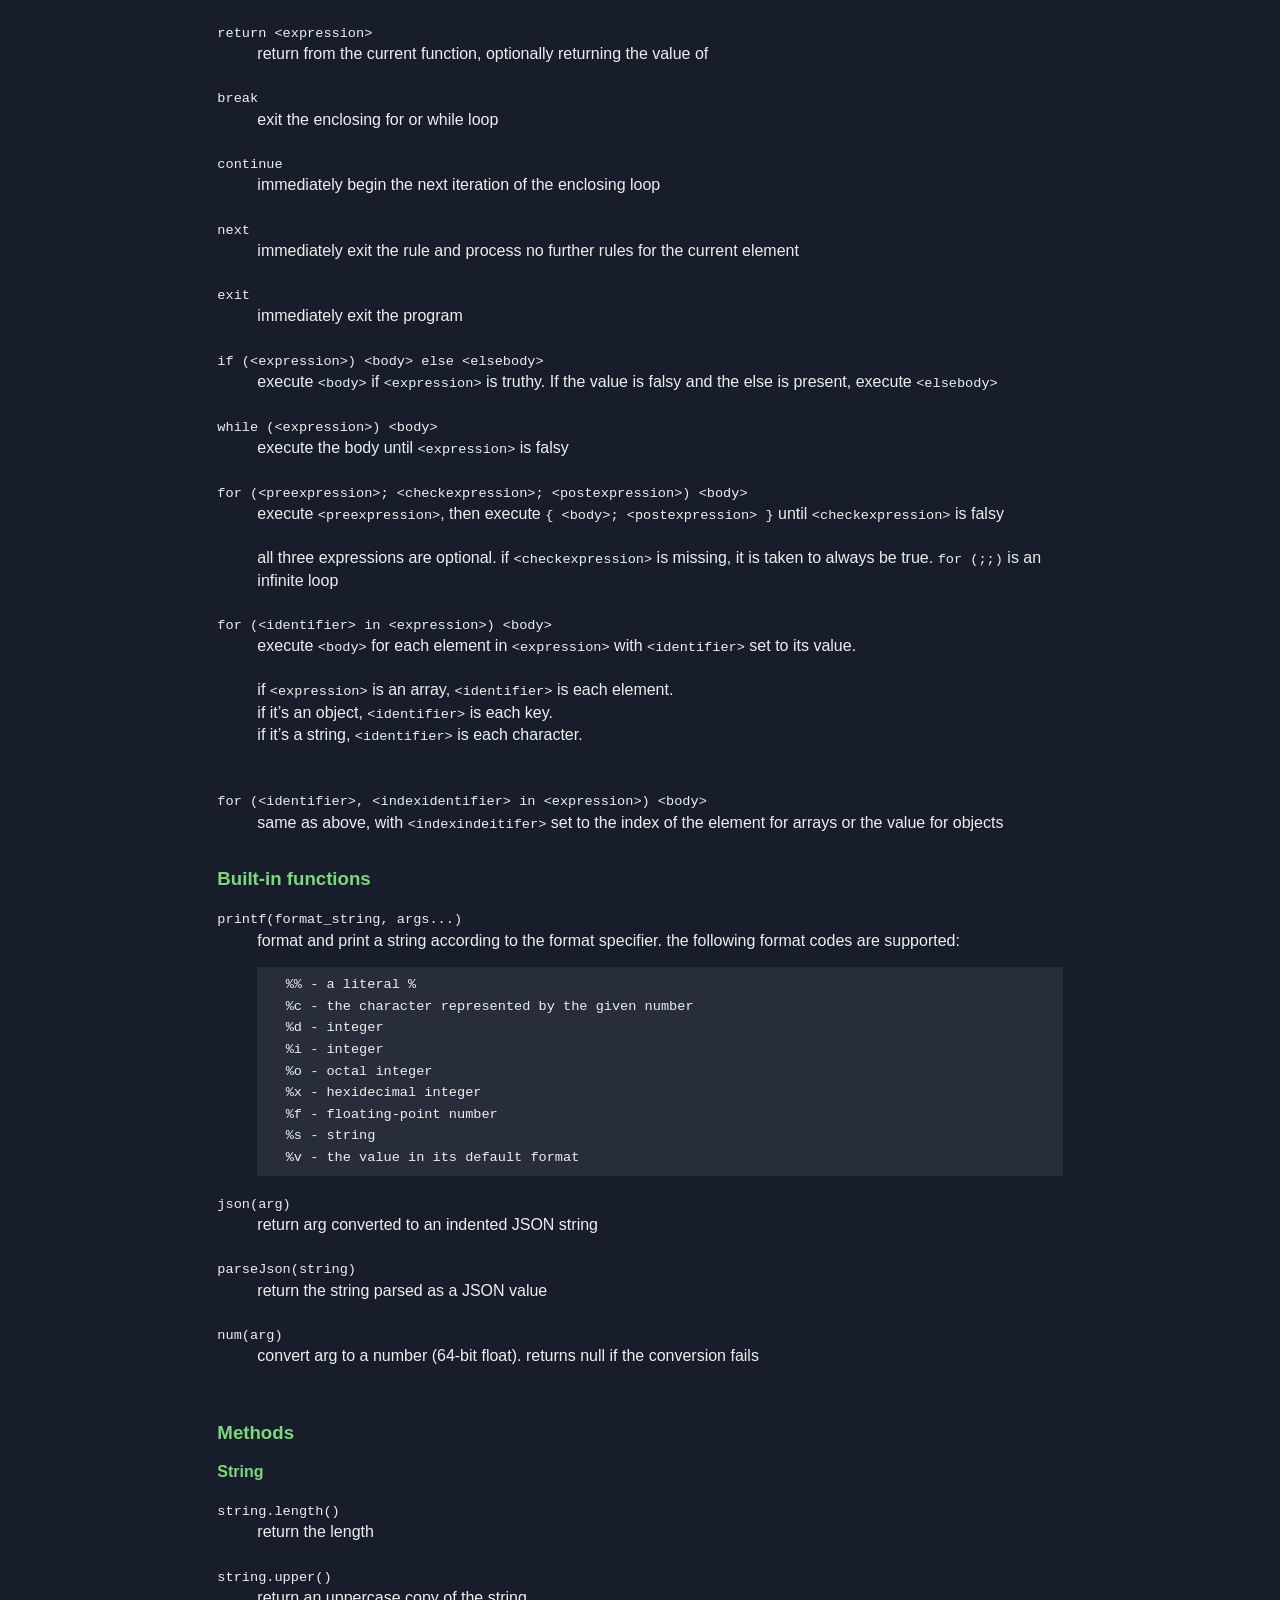
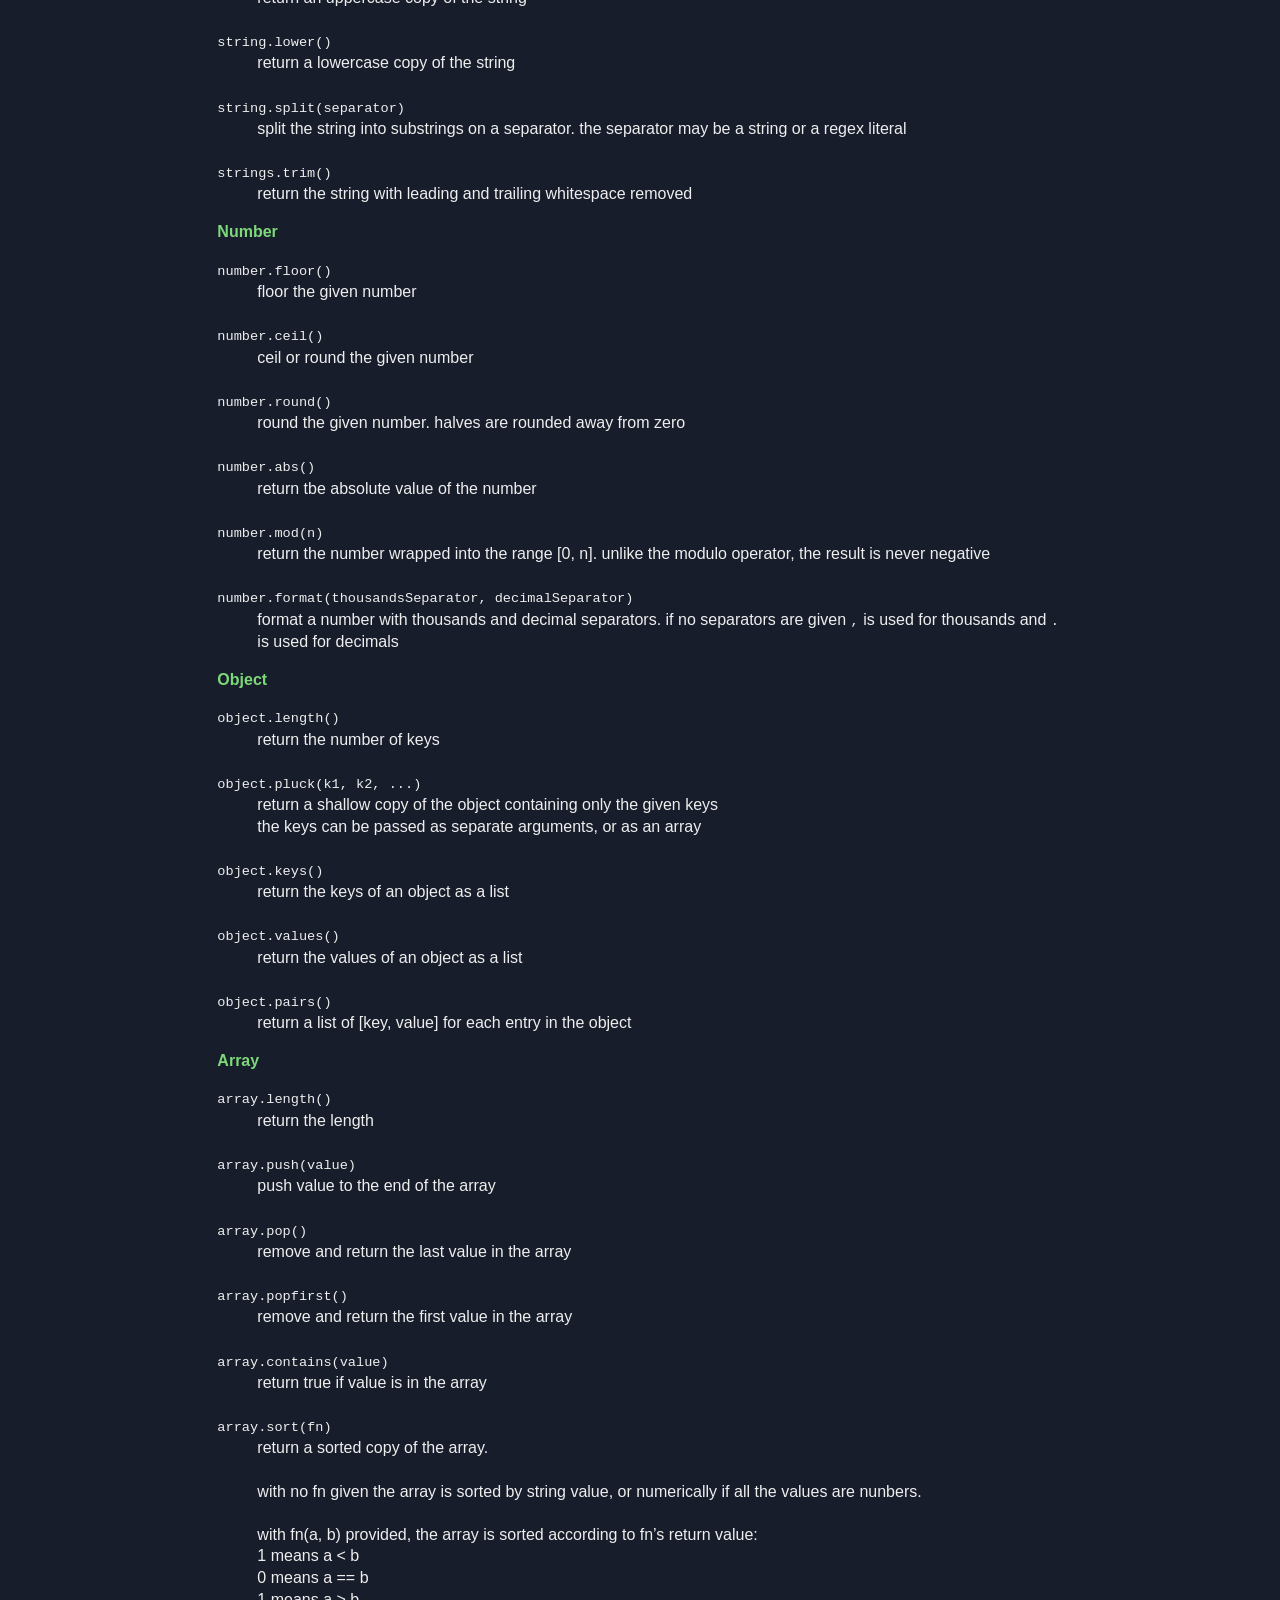
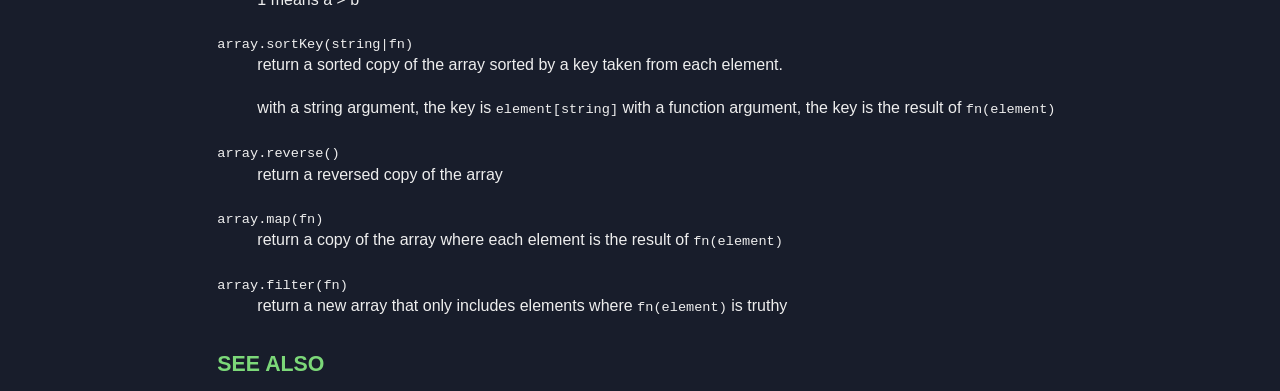
==== commit 35164956: "allow a key array in object.pluck() also stopped object.pluck() creating keys in the output object t" ====
--- a/cli/docs/jqawk.html
+++ b/cli/docs/jqawk.html
@@ -489,7 +489,9 @@
 <dt><code>object.pluck(k1, k2, ...)</code></dt>
 <dd>
 return a shallow copy of the object containing only the given keys
-<br><br>
+</dd>
+<dd>
+the keys can be passed as separate arguments, or as an array <br><br>
 </dd>
 <dt><code>object.keys()</code></dt>
 <dd>
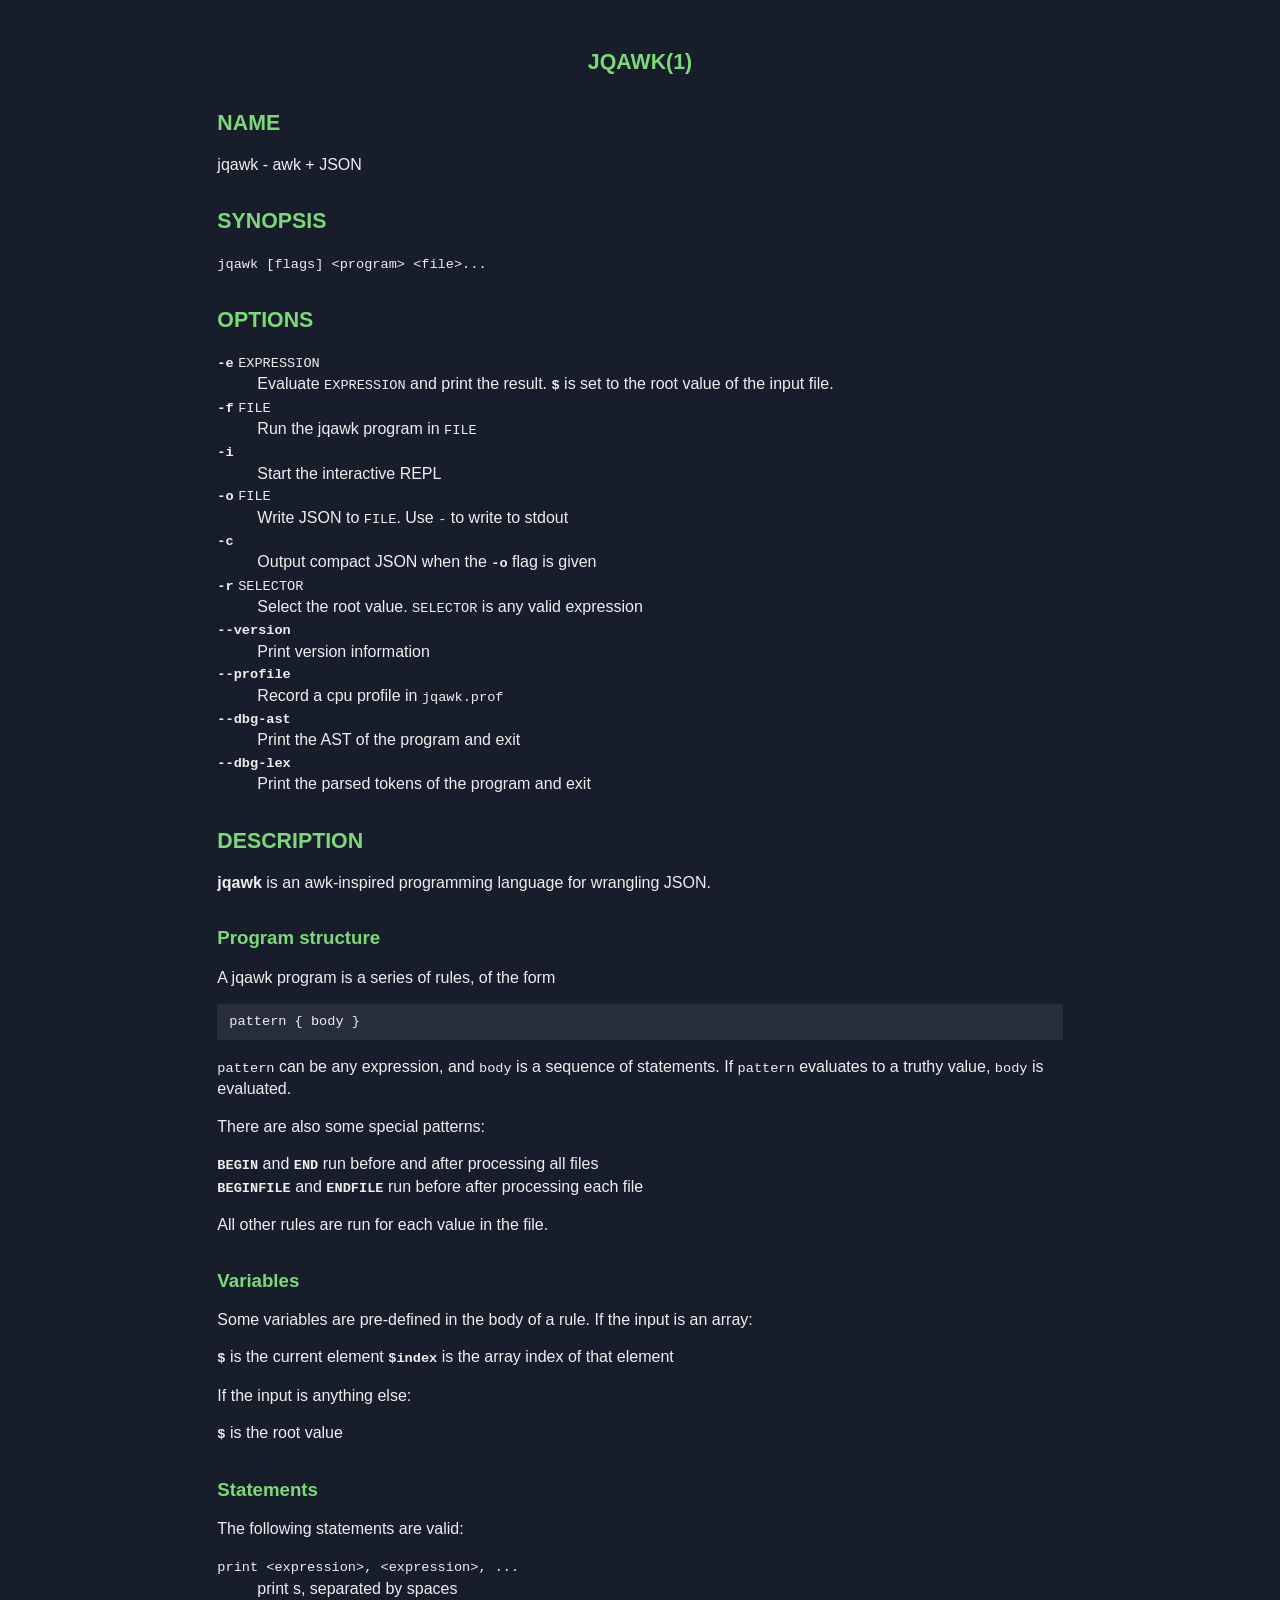
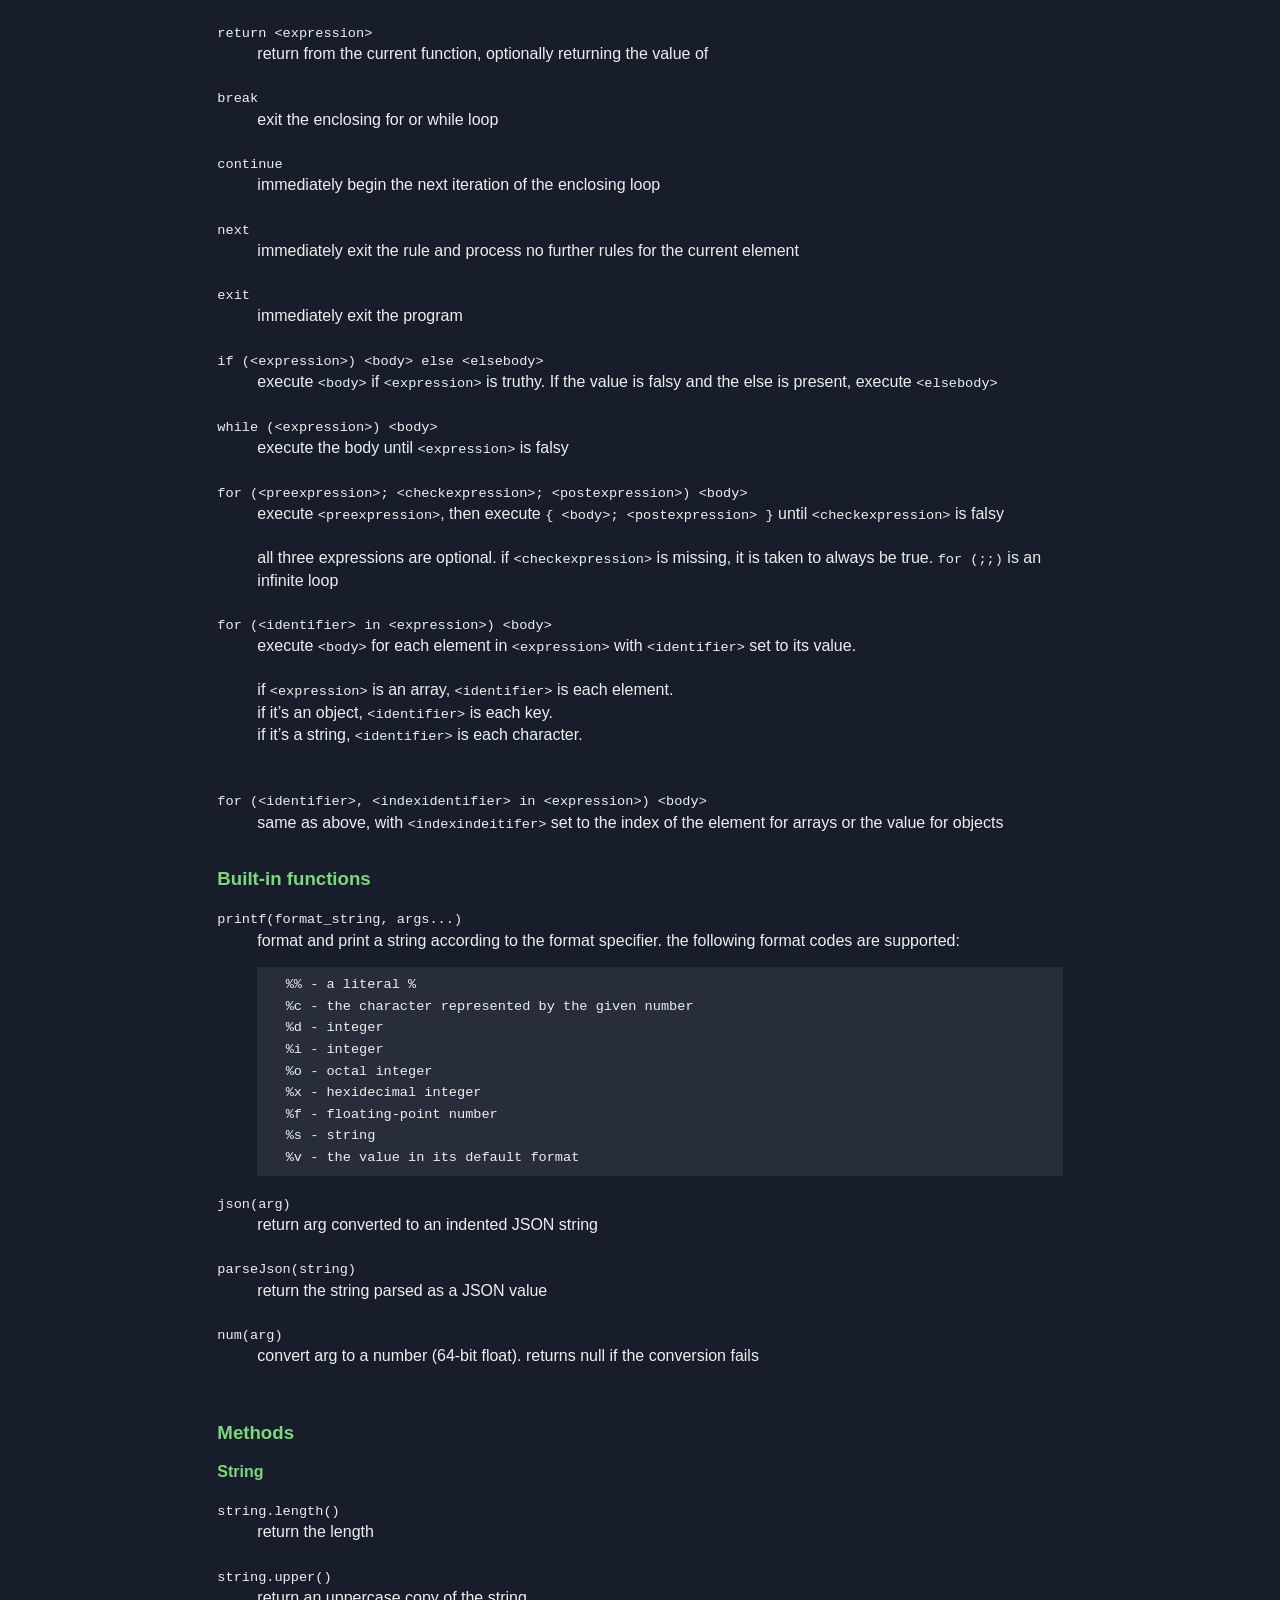
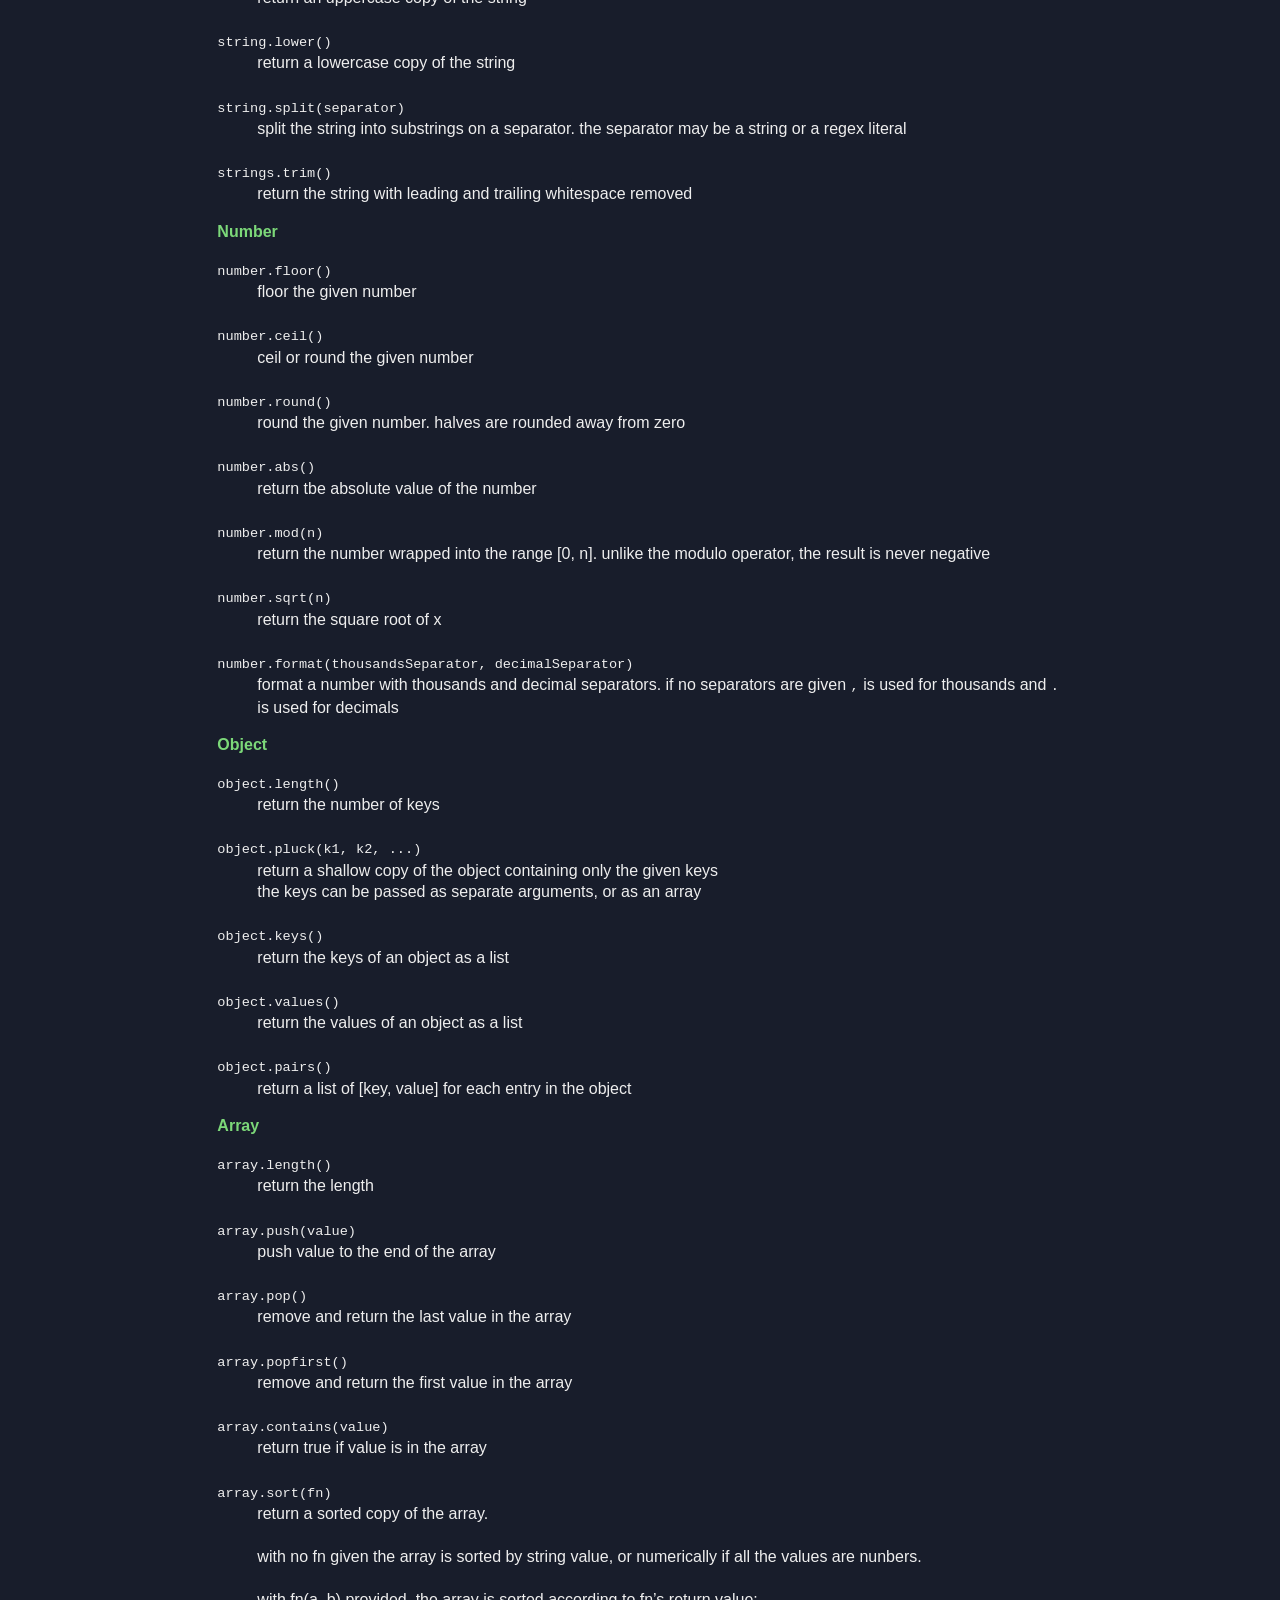
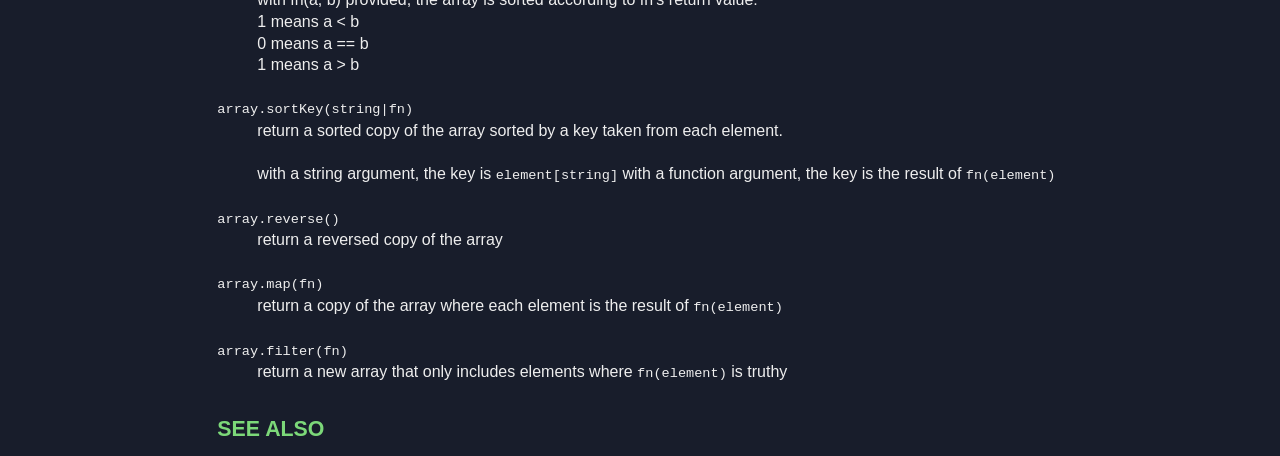
==== commit 203b3577: "add **= and number.sqrt() thank you onetrueawk tests" ====
--- a/cli/docs/jqawk.html
+++ b/cli/docs/jqawk.html
@@ -473,6 +473,10 @@
 return the number wrapped into the range [0, n]. unlike the modulo
 operator, the result is never negative <br><br>
 </dd>
+<dt><code>number.sqrt(n)</code></dt>
+<dd>
+return the square root of x <br><br>
+</dd>
 <dt><code>number.format(thousandsSeparator, decimalSeparator)</code></dt>
 <dd>
 format a number with thousands and decimal separators. if no separators
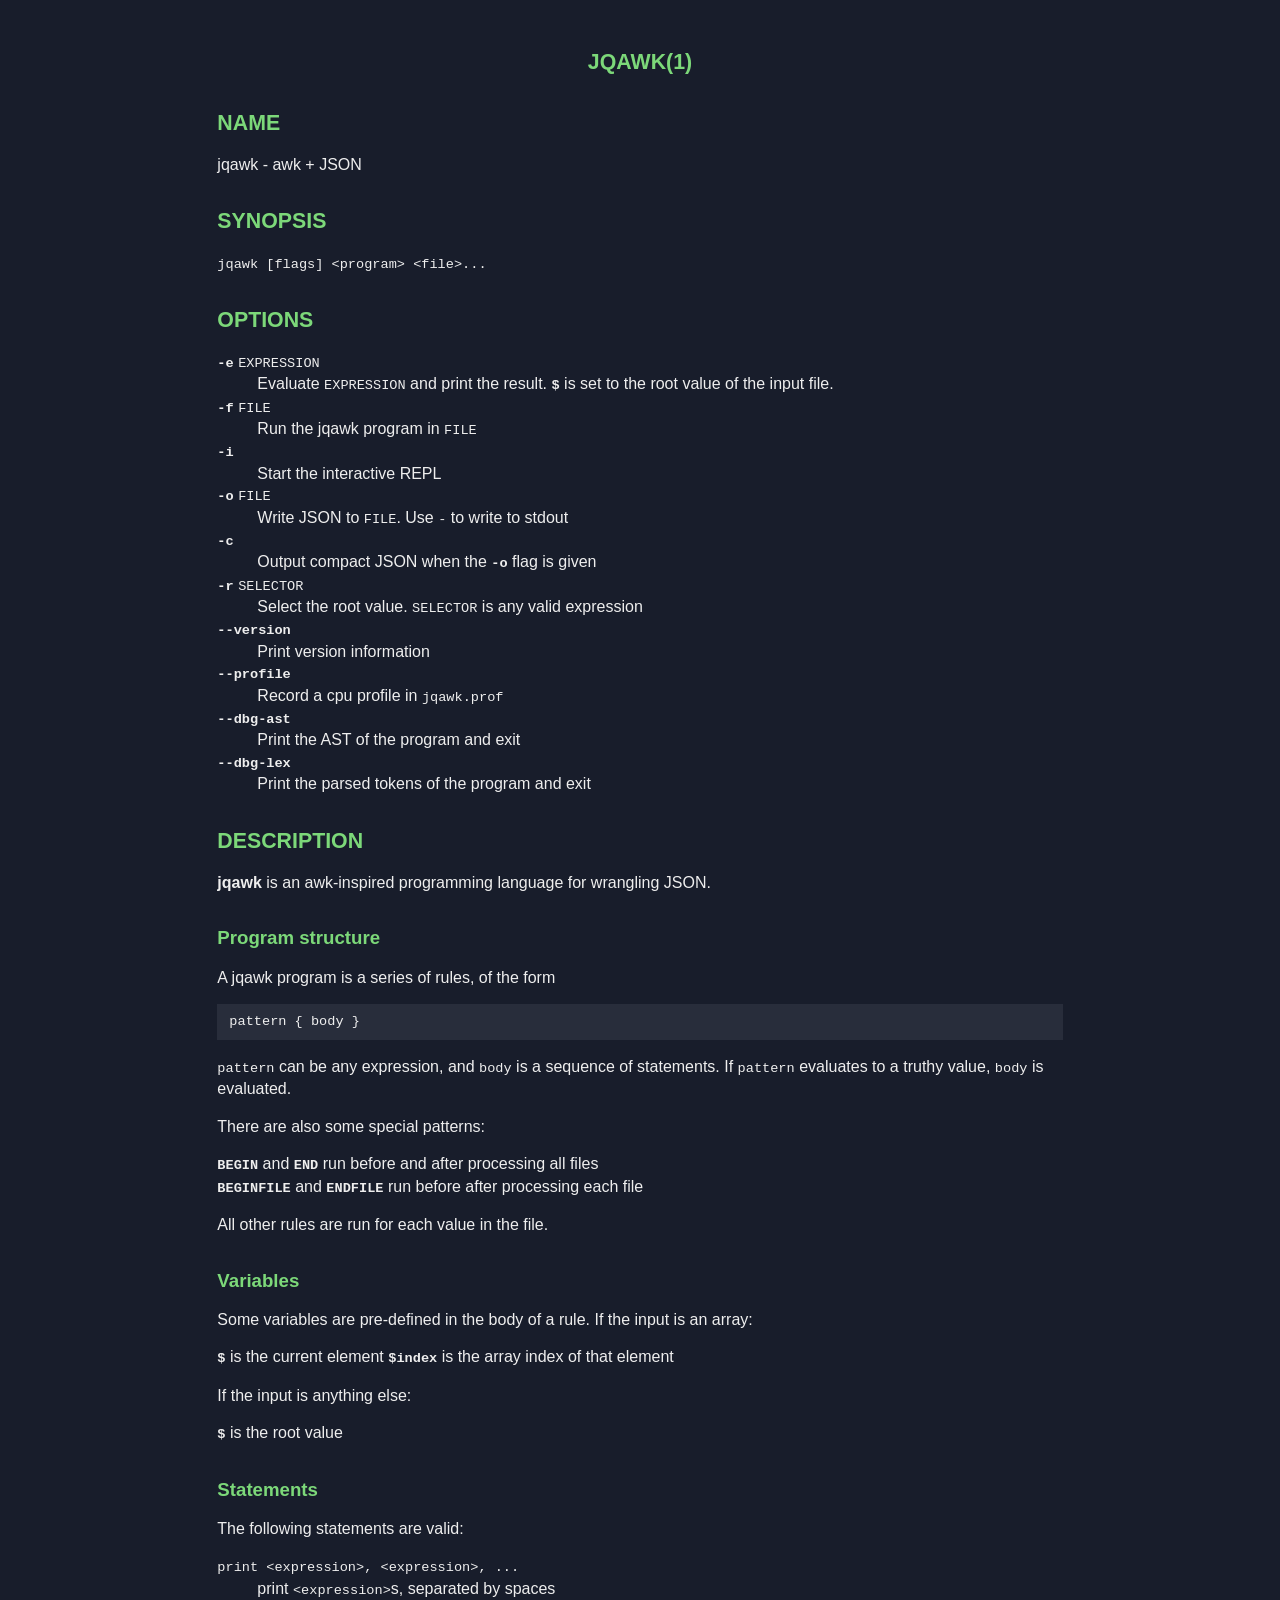
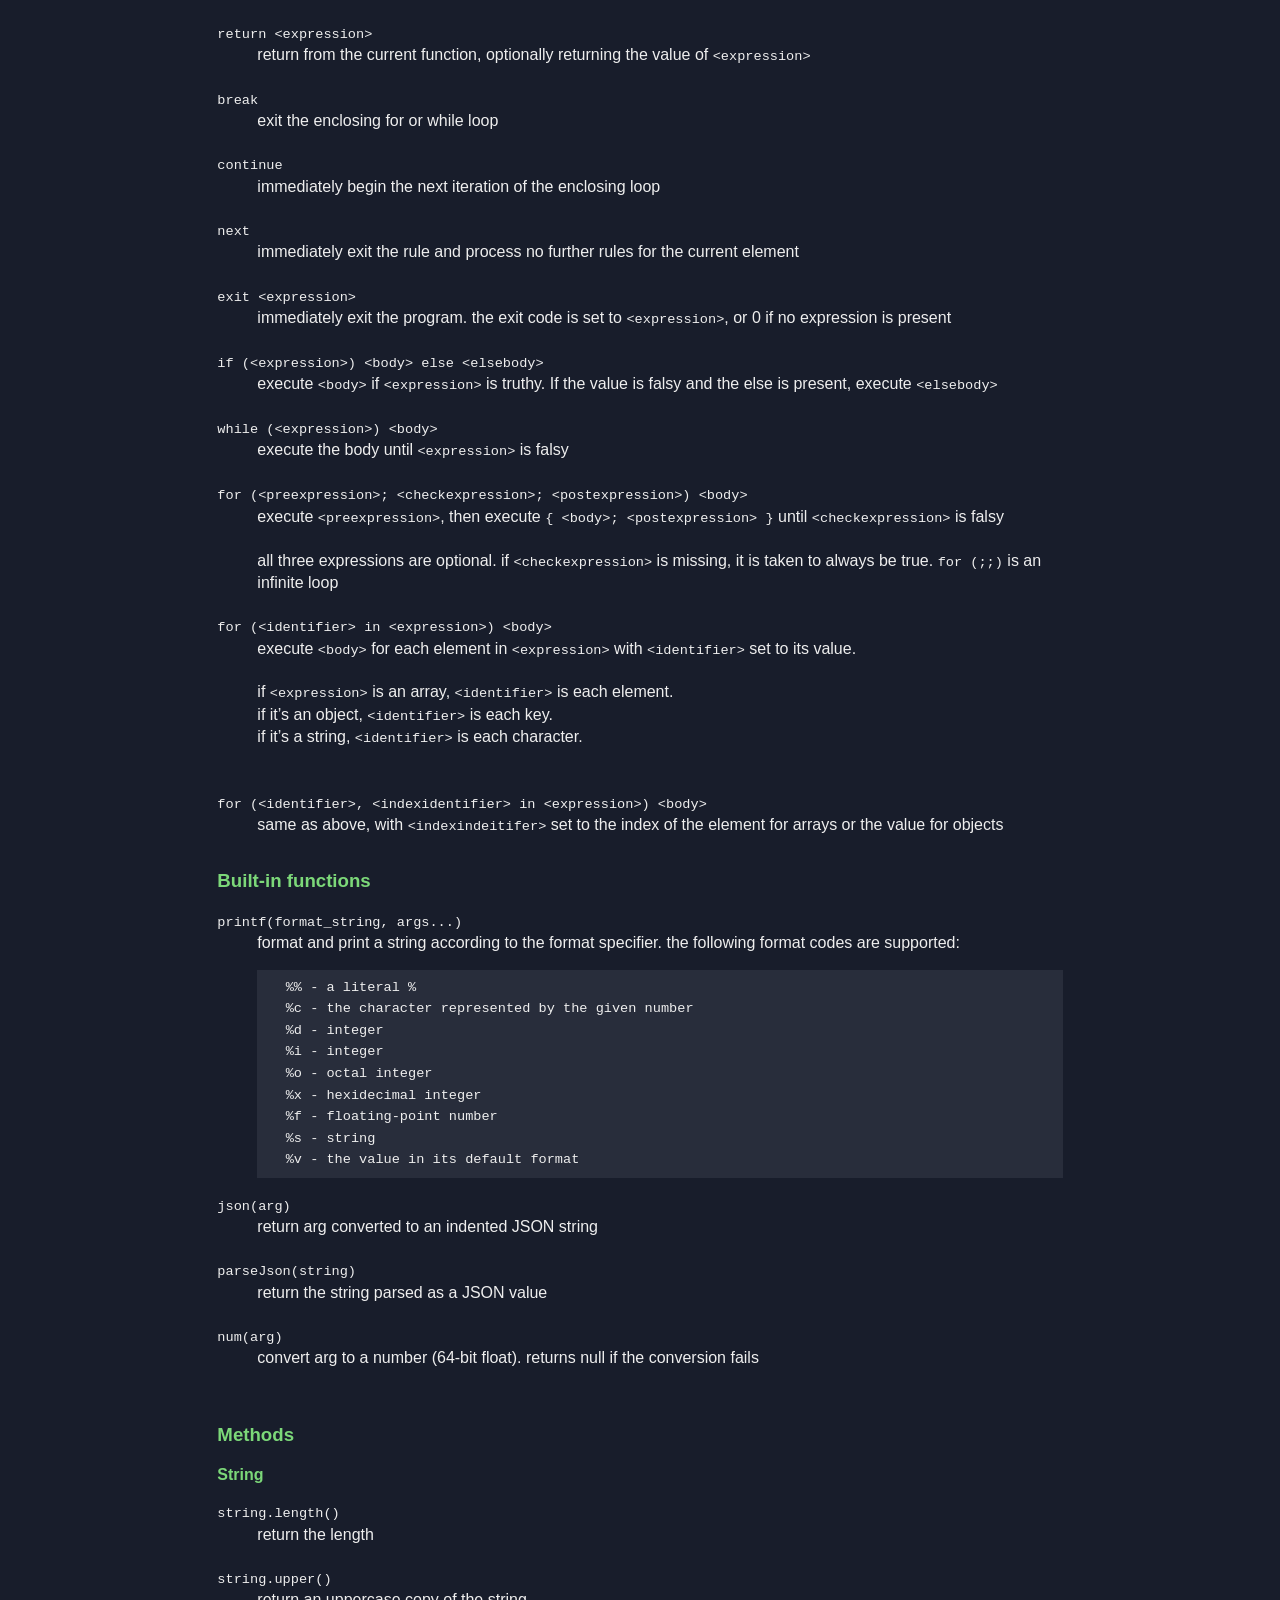
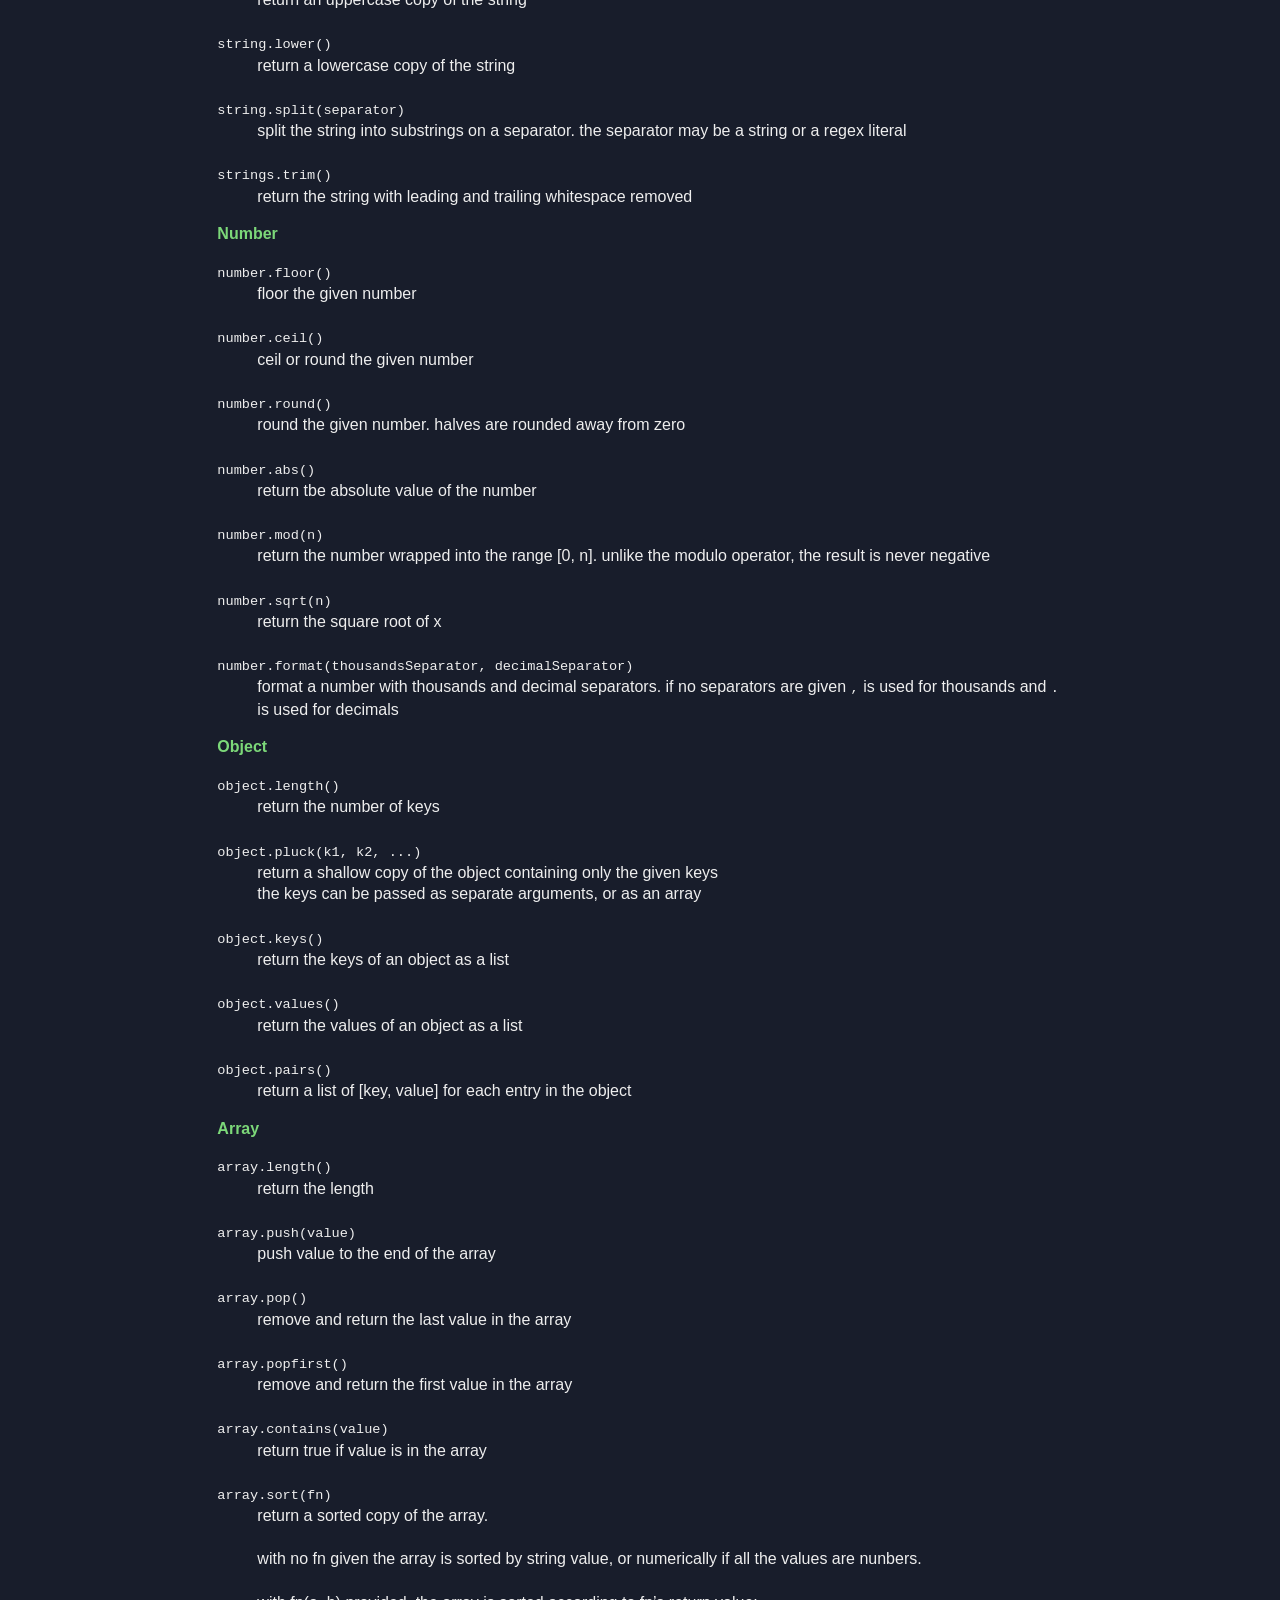
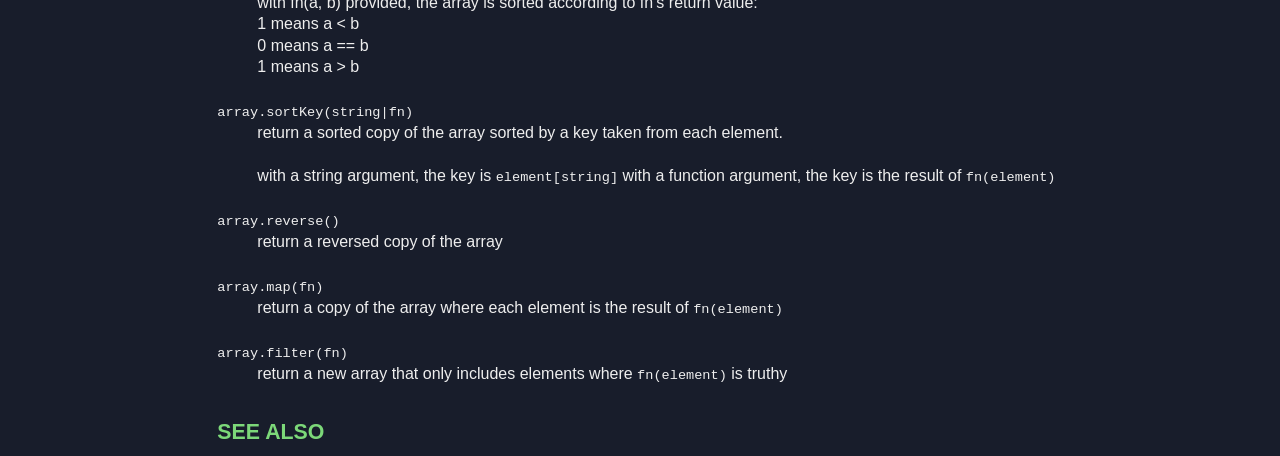
==== commit 06cff4a9: "support return code in exit statmenets also fixed exit and next handling inside functions" ====
--- a/cli/docs/jqawk.html
+++ b/cli/docs/jqawk.html
@@ -332,12 +332,12 @@
 <dl>
 <dt><code>print &lt;expression&gt;, &lt;expression&gt;, ...</code></dt>
 <dd>
-print <expression>s, separated by spaces <br><br>
+print <code>&lt;expression&gt;</code>s, separated by spaces <br><br>
 </dd>
 <dt><code>return &lt;expression&gt;</code></dt>
 <dd>
 return from the current function, optionally returning the value of
-<expression> <br><br>
+<code>&lt;expression&gt;</code> <br><br>
 </dd>
 <dt><code>break</code></dt>
 <dd>
@@ -352,9 +352,11 @@
 immediately exit the rule and process no further rules for the current
 element <br><br>
 </dd>
-<dt><code>exit</code></dt>
-<dd>
-immediately exit the program <br><br>
+<dt><code>exit &lt;expression&gt;</code></dt>
+<dd>
+immediately exit the program. the exit code is set to
+<code>&lt;expression&gt;</code>, or 0 if no expression is present
+<br><br>
 </dd>
 <dt><code>if (&lt;expression&gt;) &lt;body&gt; else &lt;elsebody&gt;</code></dt>
 <dd>
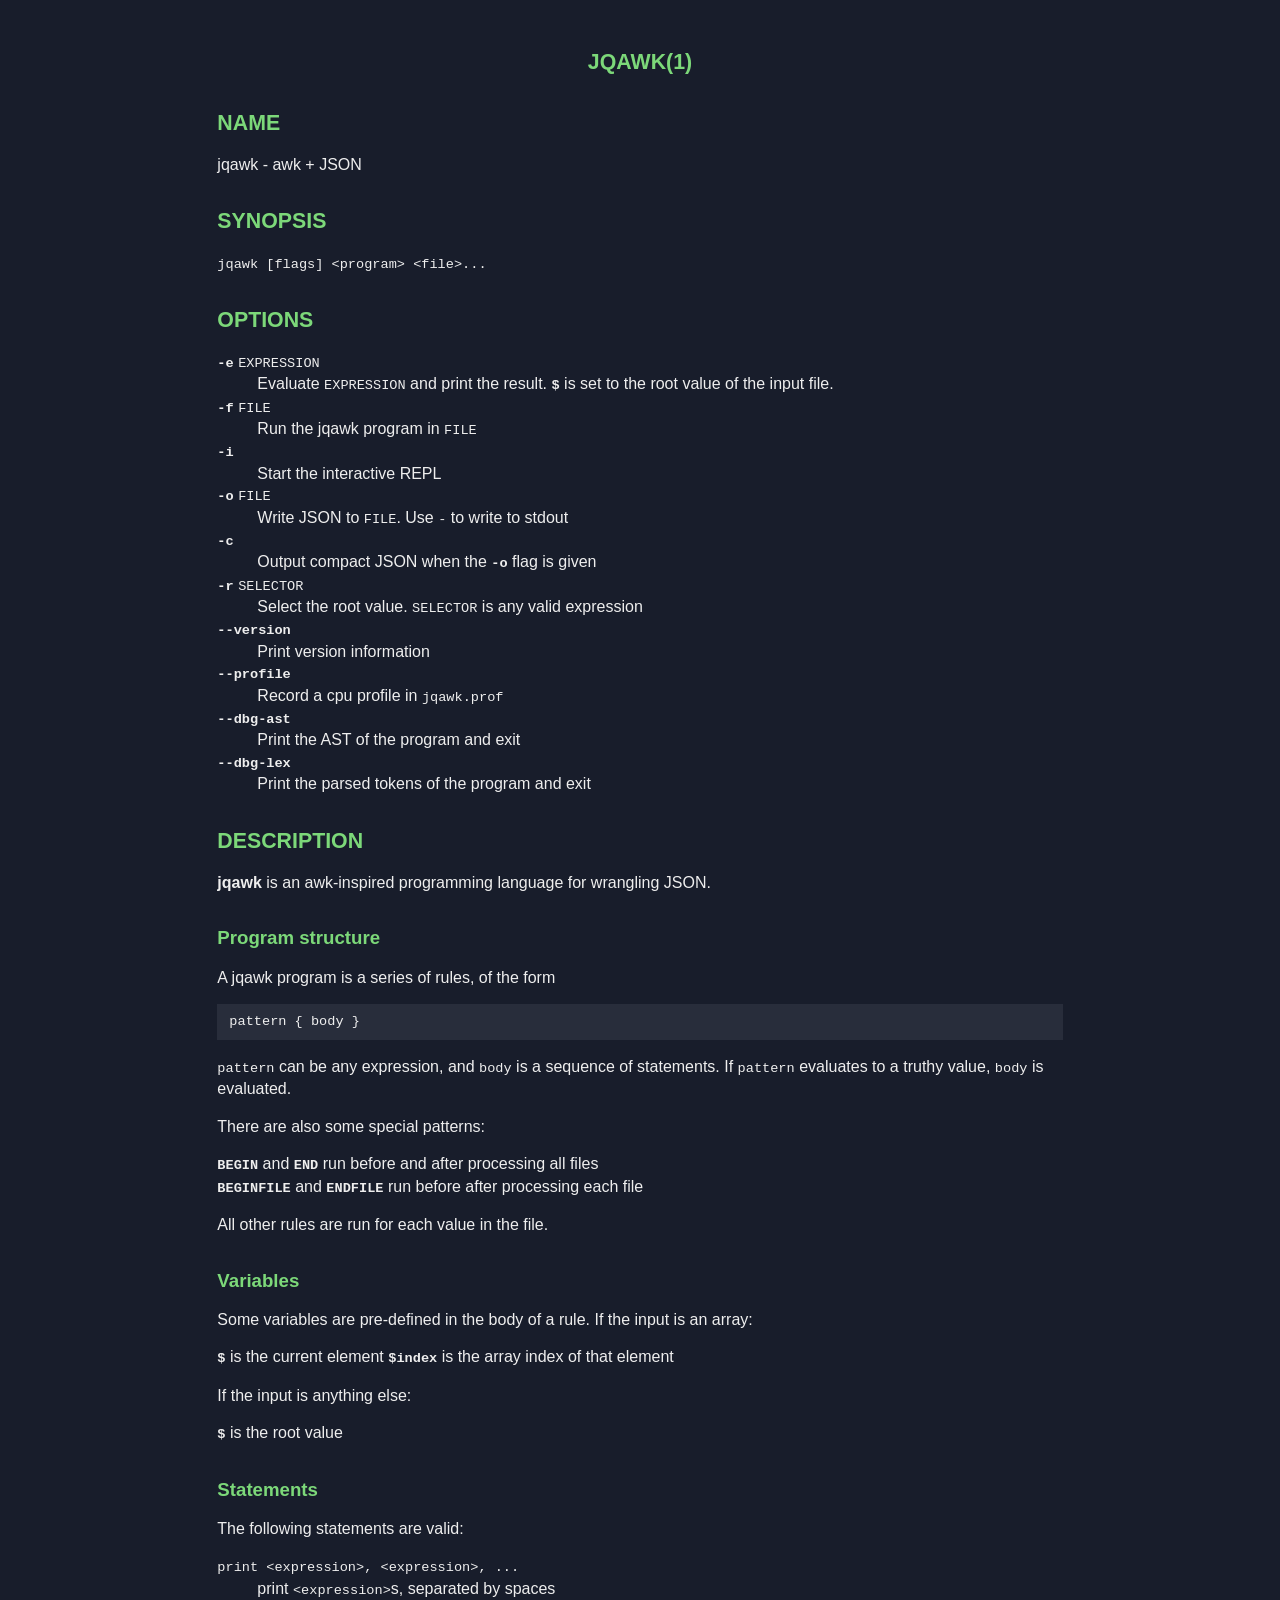
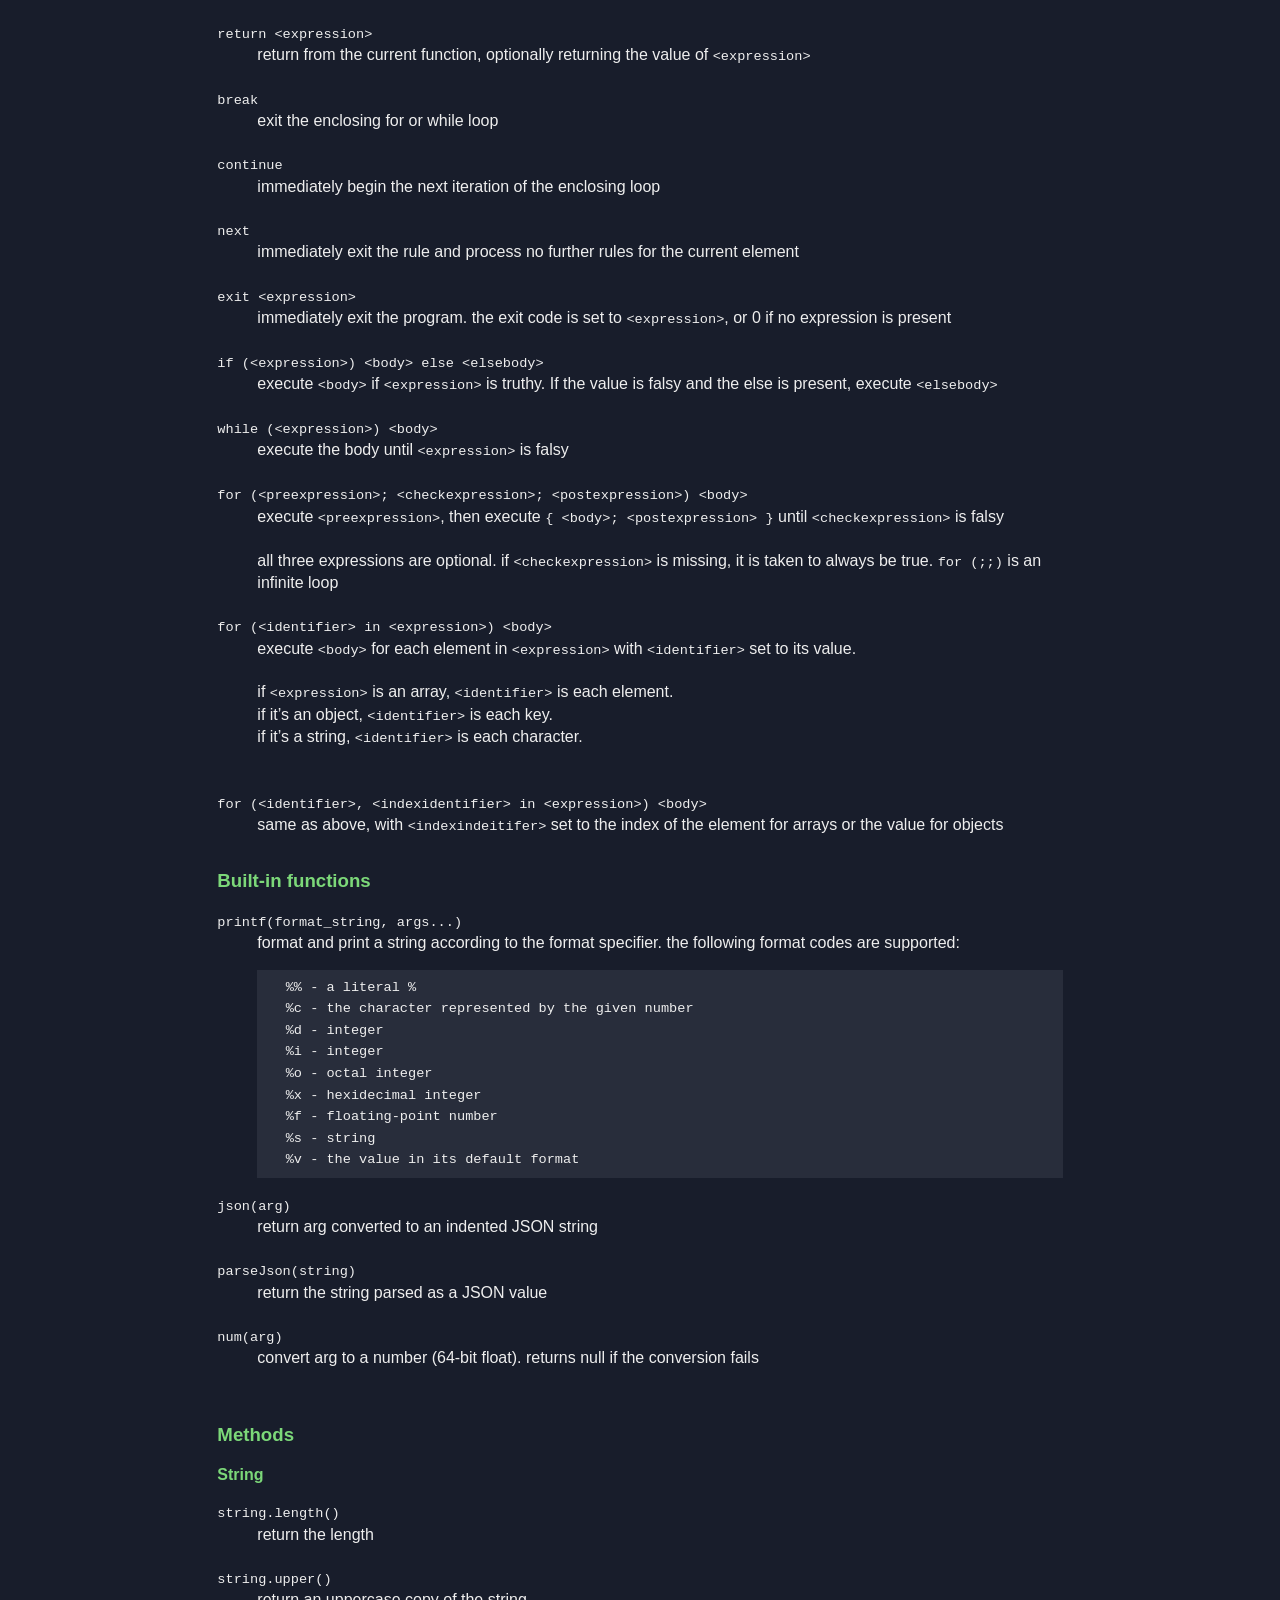
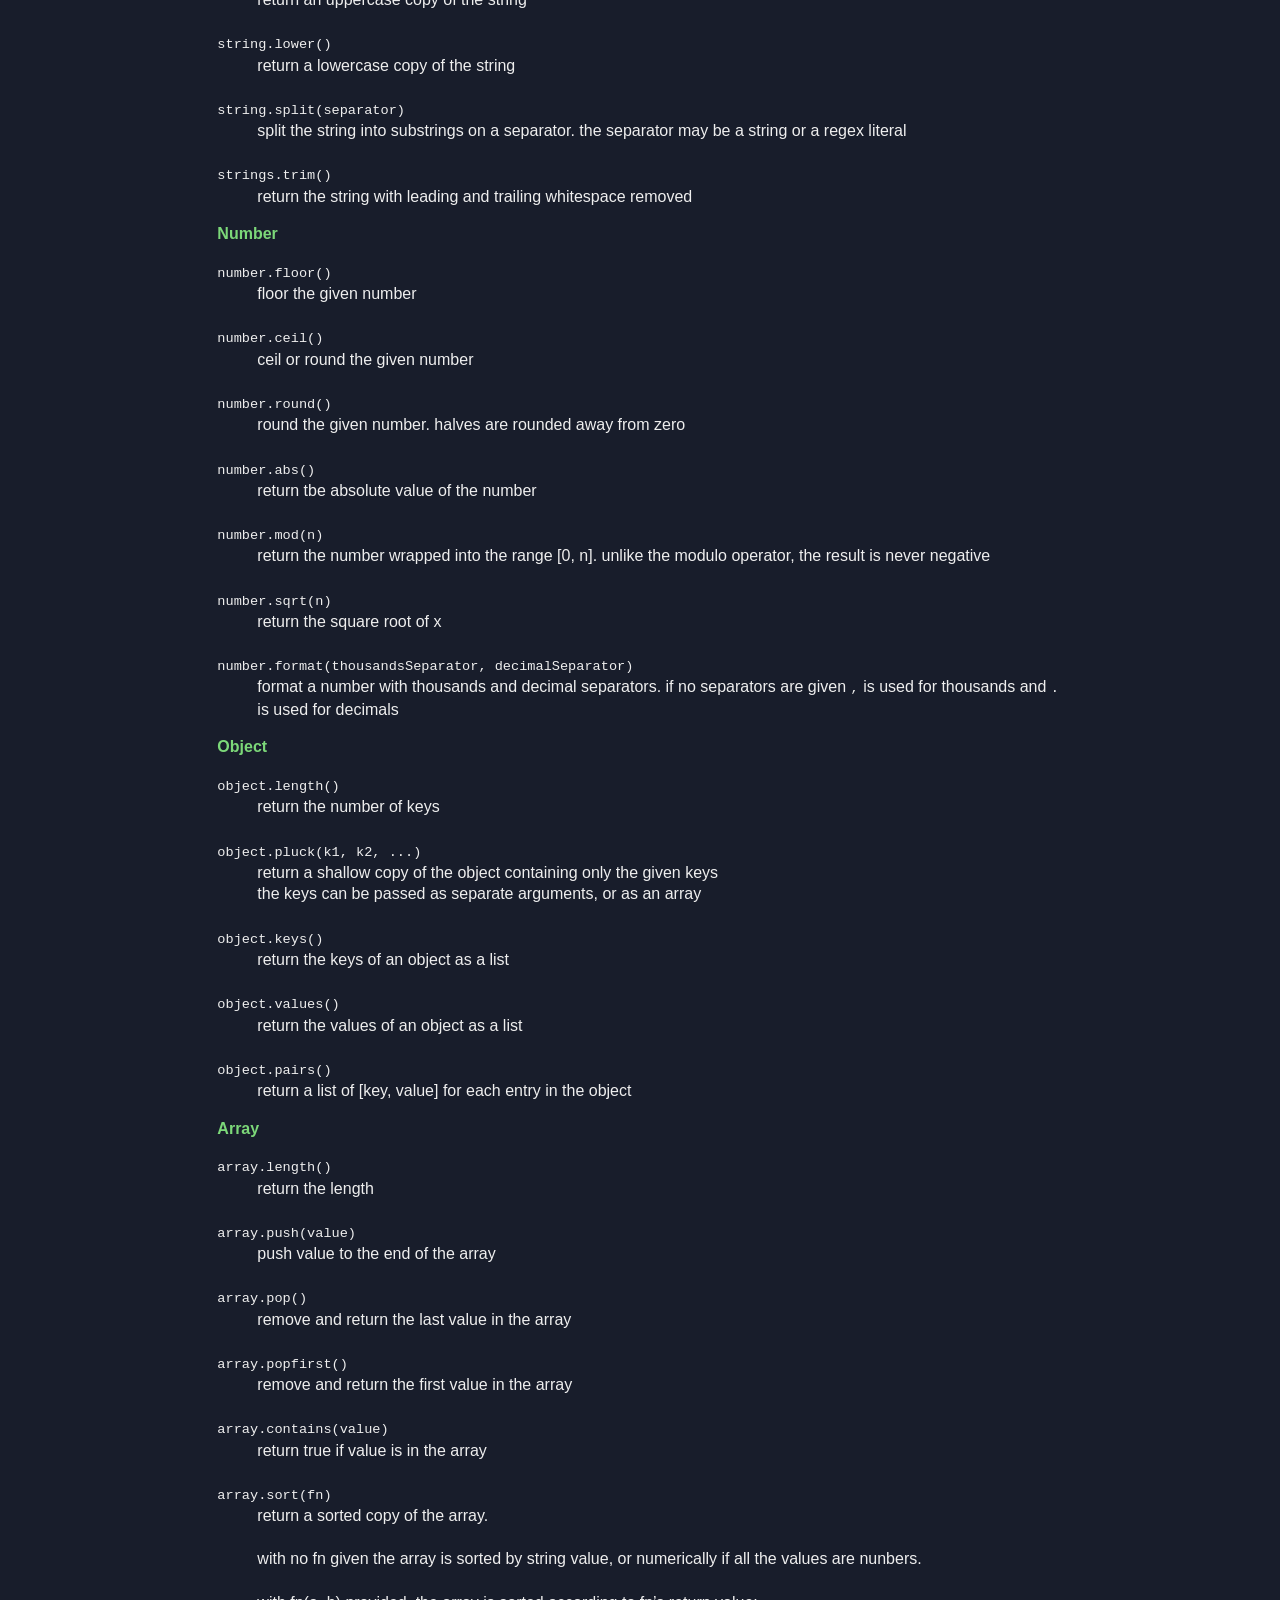
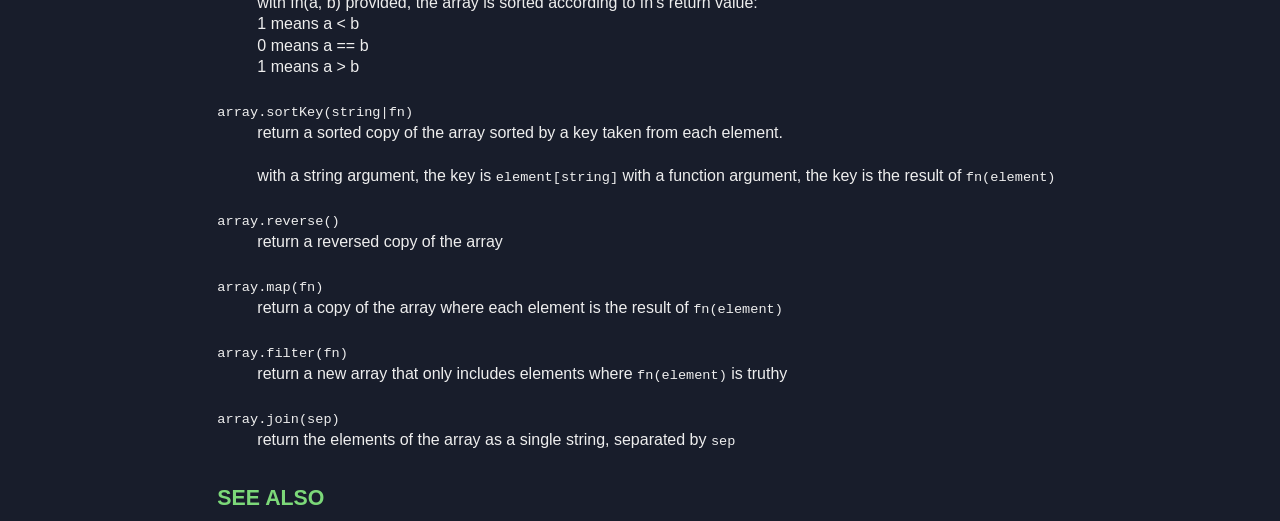
==== commit d16839f9: "add array.join()" ====
--- a/cli/docs/jqawk.html
+++ b/cli/docs/jqawk.html
@@ -568,7 +568,12 @@
 <dt><code>array.filter(fn)</code></dt>
 <dd>
 return a new array that only includes elements where
-<code>fn(element)</code> is truthy
+<code>fn(element)</code> is truthy <br><br>
+</dd>
+<dt><code>array.join(sep)</code></dt>
+<dd>
+return the elements of the array as a single string, separated by
+<code>sep</code>
 </dd>
 </dl>
 <h1 id="see-also">SEE ALSO</h1>
